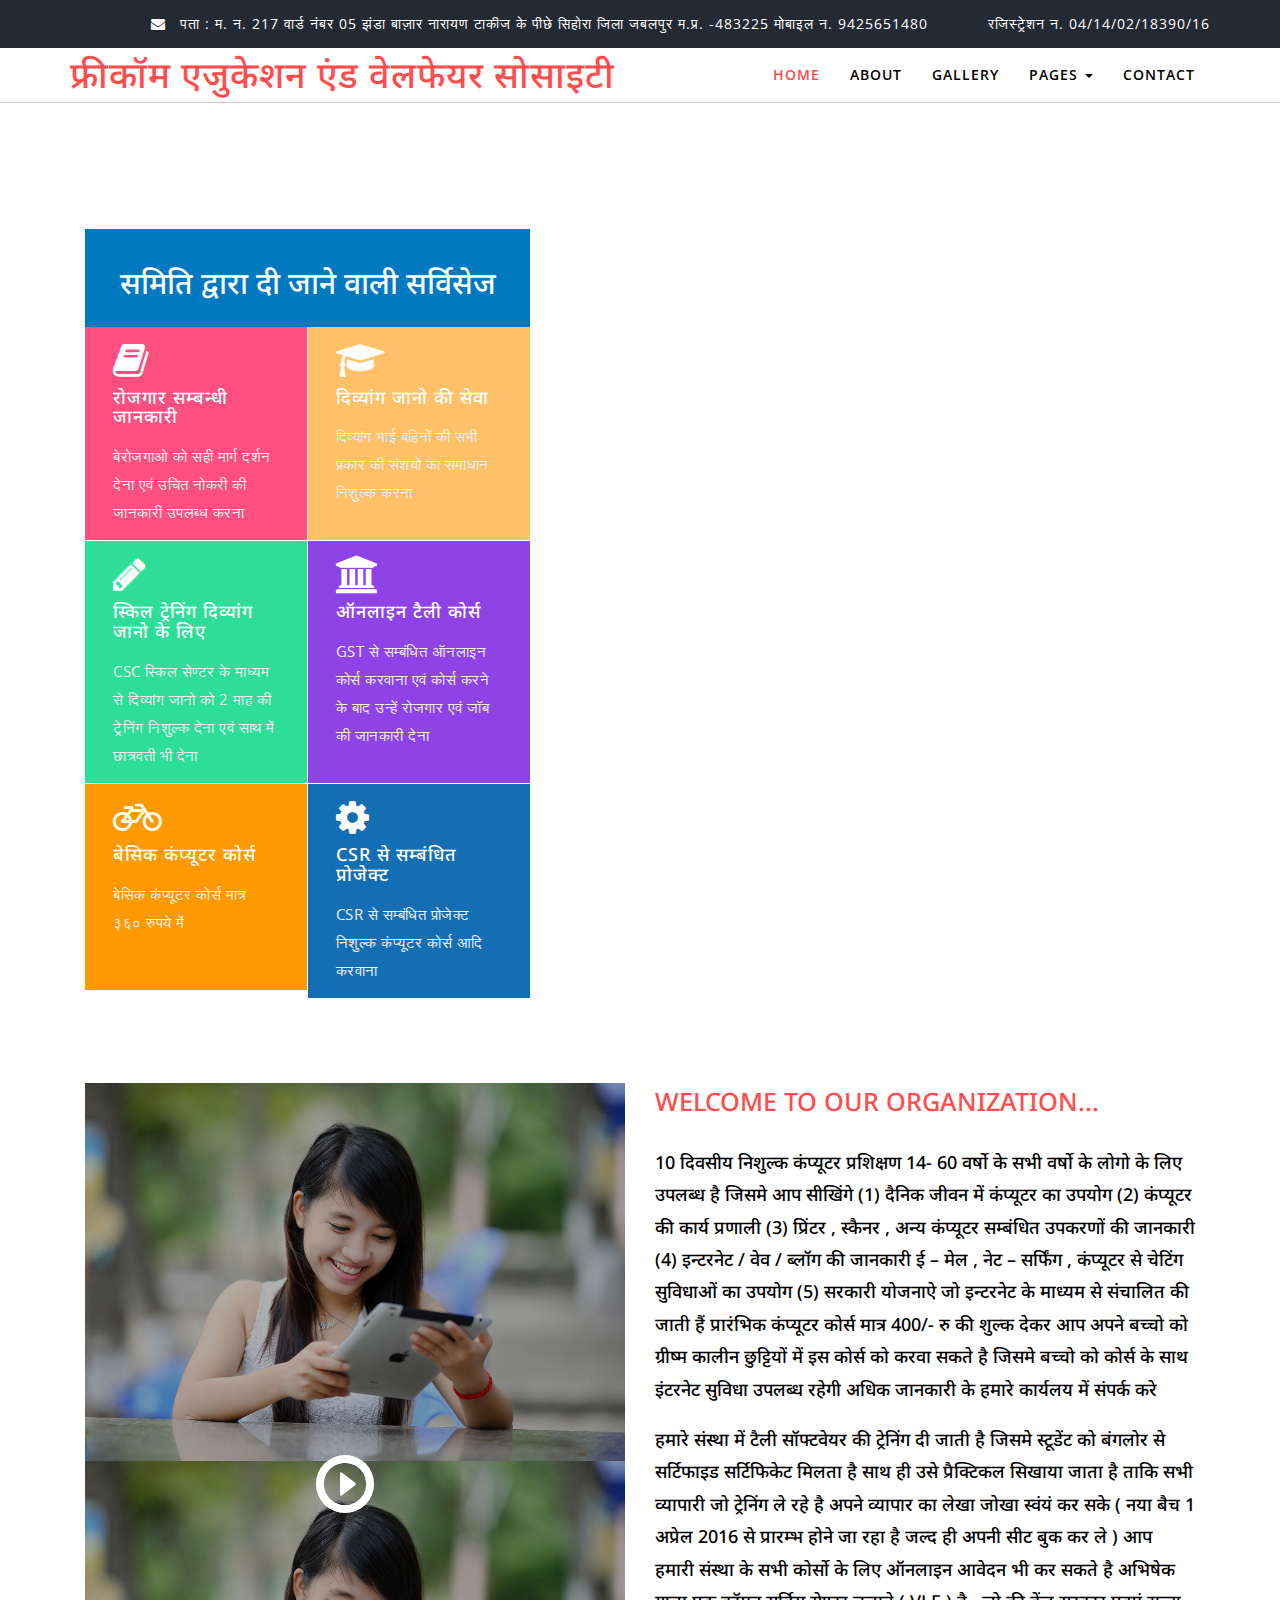
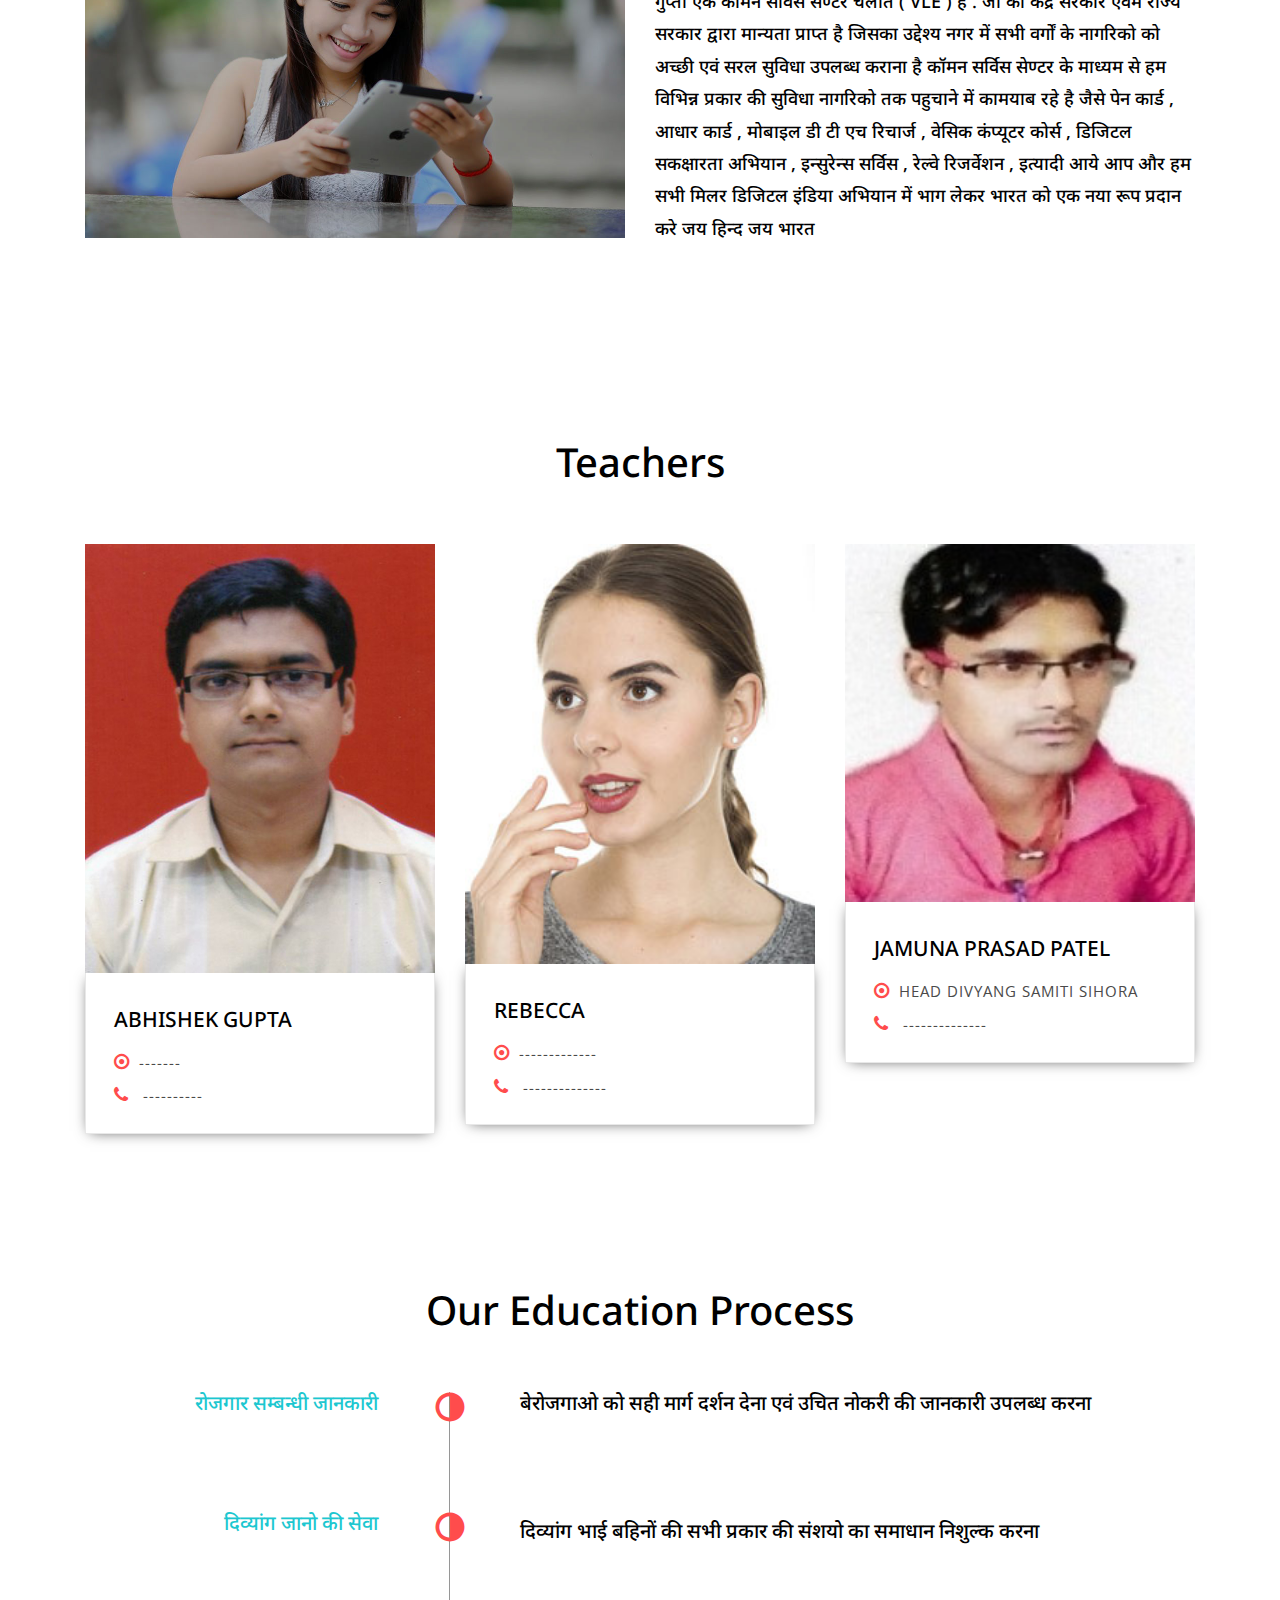
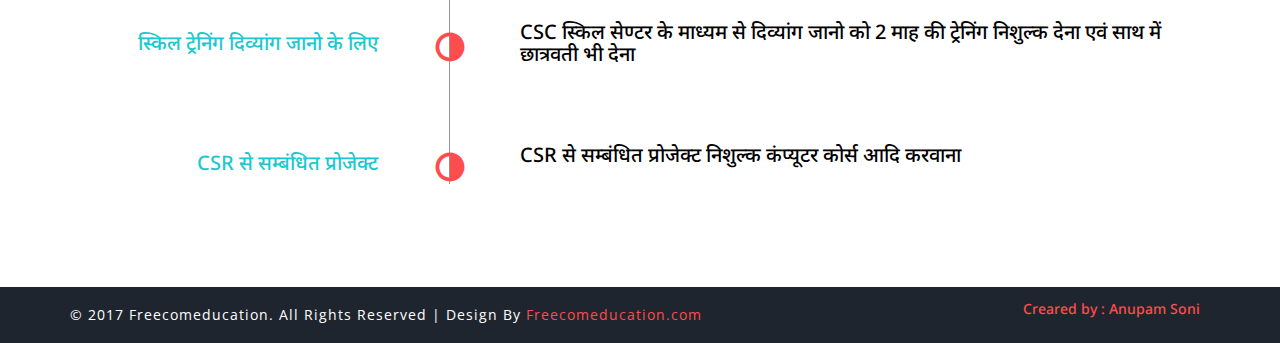
==== index.html @ 5486a839 "Update index.html" ====
<!--
	Author: W3layouts
	Author URL: http://w3layouts.com
	License: Creative Commons Attribution 3.0 Unported
	License URL: http://creativecommons.org/licenses/by/3.0/
-->
<!DOCTYPE html>
<html lang="en">
<!-- Head -->
<head>
<title>Freecomeducation</title>
<meta name="viewport" content="width=device-width, initial-scale=1">
<meta charset="utf-8">
<meta name="keywords" content="E-progress a Responsive web template, Bootstrap Web Templates, Flat Web Templates, Android Compatible web template, 
Smartphone Compatible web template, free webdesigns for Nokia, Samsung, LG, SonyEricsson, Motorola web design" />

<!-- default css files -->
	<link rel="stylesheet" href="css/bootstrap.css" type="text/css" media="all">
	<link rel="stylesheet" href="css/style.css" type="text/css" media="all">
	<link rel="stylesheet" href="css/font-awesome.min.css" />
<!-- default css files -->
	
<!--web font-->
<link href="//fonts.googleapis.com/css?family=Noto+Sans:400,400i,700,700i&amp;subset=cyrillic,cyrillic-ext,devanagari,greek,greek-ext,latin-ext,vietnamese" rel="stylesheet">
<link href="//fonts.googleapis.com/css?family=Open+Sans:300,300i,400,400i,600,600i,700,700i,800,800i&amp;subset=cyrillic,cyrillic-ext,greek,greek-ext,latin-ext,vietnamese" rel="stylesheet">
<!--//web font-->
	
<!-- scrolling script -->
<script type="text/javascript">
	jQuery(document).ready(function($) {
		$(".scroll").click(function(event){		
			event.preventDefault();
			$('html,body').animate({scrollTop:$(this.hash).offset().top},1000);
		});
	});
</script> 
<!-- //scrolling script -->

</head>

<!-- Body -->
<body>

<!-- banner -->
<div class="banner">
	<div class="header-top">
		<div class="container">
			<div class="header-top-right">
				<p><i class="fa fa-envelope" aria-hidden="true"></i>पता : म. न. 217 वार्ड नंबर 05 झंडा बाज़ार नारायण टाकीज के पीछे सिहोरा जिला जबलपुर म.प्र. -483225    मोबाइल  न. 9425651480</a></p>
				<p><i class="" aria-hidden="true"></i> रजिस्ट्रेशन न. 04/14/02/18390/16</p>
			</div>
		</div>
	</div>
		<div class="head">
			<div class="container">
					<div class="navbar-top">
							<!-- Brand and toggle get grouped for better mobile display -->
							<div class="navbar-header">
							  <button type="button" class="navbar-toggle collapsed" data-toggle="collapse" data-target="#bs-example-navbar-collapse-1">
								<span class="sr-only">Toggle navigation</span>
								<span class="icon-bar"></span>
								<span class="icon-bar"></span>
								<span class="icon-bar"></span>
							  </button>
								 <div class="navbar-brand logo ">
									<h1 class="animated wow pulse" data-wow-delay=".5s">
									<a href="index.html"> फ्रीकॉम एजुकेशन एंड वेलफेयर सोसाइटी </a></h1>
								</div>

							</div>
							<!-- Collect the nav links, forms, and other content for toggling -->
							<div class="collapse navbar-collapse" id="bs-example-navbar-collapse-1">
							 <ul class="nav navbar-nav link-effect-4">
							<li class="active"><a href="index.html" data-hover="Home">Home</a> </li>
								<li><a href="about.html" data-hover="About">About </a> </li>
								<li><a href="gallery.html"  data-hover="Gallery">Gallery</a></li>
								<li class="dropdown">
									<a href="#" class="dropdown-toggle" data-hover="Pages" data-toggle="dropdown">Pages <b class="caret"></b></a>
									<ul class="dropdown-menu">
										<li><a href="icons.html">Icons</a></li>
										<li><a href="typography.html">Short Codes</a></li>
									</ul>
							  </li>
								<li><a href="contact.html" data-hover="Contact">Contact</a></li>
							  </ul>
							</div><!-- /.navbar-collapse -->
						</div>
					  <div class="clearfix"></div>	
			</div>
		</div>
		<div class="bannerinfo">
			<div class="container">
				<div class="col-md-5 bannergrid">
					<div class="top">
						<h5></h5>
						<h2>समिति द्वारा दी जाने वाली सर्विसेज </h2>
					</div>
					<div class="bottom">
						<div class="col-md-6 bannergrid1 clr">
							<i class="fa fa-book" aria-hidden="true"></i>
							<h4>रोजगार सम्बन्धी जानकारी</h4>
							<div class="clearfix"></div>	
							<p>बेरोजगाओ को सही मार्ग दर्शन देना एवं उचित नोकरी की जानकारी उपलब्ध करना </p>					
							
						
						</div>
						<div class="col-md-6 bannergrid1 clr1">
						<i class="fa fa-graduation-cap" aria-hidden="true"></i>
							<h4>दिव्यांग जानो की सेवा</h4>							
							<div class="clearfix"></div>			
							<p>दिव्यांग भाई बहिनों की सभी प्रकार की संशयो का समाधान निशुल्क करना	</p>	
						<br>
						</div>
						<div class="clearfix"></div>
						<div class="col-md-6 bannergrid1 clr2">
						<i class="fa fa-pencil" aria-hidden="true"></i>
							<h4>स्किल ट्रेनिंग दिव्यांग जानो के लिए</h4>								
							<div class="clearfix"></div>			
							<p>CSC  स्किल सेण्टर के माध्यम से दिव्यांग जानो को 2 माह की ट्रेनिंग निशुल्क देना एवं साथ में  छात्रवती भी देना </p>	
						</div>
						<div class="col-md-6 bannergrid1 clr3">
						<i class="fa fa-university" aria-hidden="true"></i>
							<h4>ऑनलाइन टैली कोर्स</h4>							
							<div class="clearfix"></div>			
							<p>GST  से सम्बंधित ऑनलाइन कोर्स करवाना एवं कोर्स करने के बाद उन्हें रोजगार एवं जॉब की जानकारी देना  </p>	
						<br></div>
						<div class="clearfix"></div>
						<div class="col-md-6 bannergrid1 clr4">
						<i class="fa fa-bicycle" aria-hidden="true"></i>
							<h4>बेसिक कंप्यूटर कोर्स </h4>								
							<div class="clearfix"></div>			
							<p>बेसिक कंप्यूटर कोर्स मात्र ३६० रुपये में</p>	
						<br><br></div>
						<div class="col-md-6 bannergrid1 clr5">
						<i class="fa fa-cog" aria-hidden="true"></i>
							<h4>CSR से सम्बंधित प्रोजेक्ट</h4>									
							<div class="clearfix"></div>		
							<p>CSR से सम्बंधित प्रोजेक्ट निशुल्क कंप्यूटर कोर्स आदि करवाना </p>		
						</div>
						<div class="clearfix"></div>
					</div>
					<div class="clearfix"></div>	
				</div>
			</div>
		</div>
</div>
<!-- //banner -->

<!-- welcome -->
<div class="welcome">
	<div class="container">  
		<div class="welcome-grids"> 
			<div class="col-md-6 welcome-w3right">
				<img src="images/welcome.jpg" class="img-responsive" alt="" />
				<div class="wthree-model-video">
					<a class="#" data-toggle="modal" data-target="#myModal1">
						<span class="glyphicon glyphicon-play-circle" aria-hidden="true"></span>
					</a>
				</div>
				<img src="images/welcome.jpg" class="img-responsive" alt="" />
				<div class="wthree-model-video">
					<a class="#" data-toggle="modal" data-target="#myModal1">
						<span class="glyphicon glyphicon-play-circle" aria-hidden="true"></span>
					</a>
				</div>
			</div>
			<div class="col-md-6 welcome-w3left">
				<h3>Welcome to Our Organization...</h3>
				<h4>10 दिवसीय निशुल्क कंप्यूटर प्रशिक्षण 14- 60 वर्षो के सभी वर्षो के लोगो के लिए उपलब्ध है जिसमे आप सीखिंगे (1) दैनिक जीवन में कंप्यूटर का उपयोग (2) कंप्यूटर की कार्य प्रणाली (3) प्रिंटर , स्कैनर , अन्य कंप्यूटर सम्बंधित उपकरणों की जानकारी (4) इन्टरनेट / वेव / ब्लॉग की जानकारी ई – मेल , नेट – सर्फिंग , कंप्यूटर से चेटिंग सुविधाओं का उपयोग (5) सरकारी योजनाऐ जो इन्टरनेट के माध्यम से संचालित की जाती हैं प्रारंभिक कंप्यूटर कोर्स मात्र 400/- रु की शुल्क देकर आप अपने बच्चो को ग्रीष्म कालीन छुट्टियों में इस कोर्स को करवा सकते है जिसमे बच्चो को कोर्स के साथ इंटरनेट सुविधा उपलब्ध रहेगी अधिक जानकारी के हमारे कार्यलय में संपर्क करे </h4>
				<h4>हमारे संस्था में टैली सॉफ्टवेयर की ट्रेनिंग दी जाती है जिसमे स्टूडेंट को बंगलोर से सर्टिफाइड सर्टिफिकेट मिलता है साथ ही उसे प्रैक्टिकल सिखाया जाता है ताकि सभी व्यापारी जो ट्रेनिंग ले रहे है अपने व्यापार का लेखा जोखा स्वंयं कर सके ( नया बैच 1 अप्रेल 2016 से प्रारम्भ होने जा रहा है जल्द ही अपनी सीट बुक कर ले ) आप हमारी संस्था के सभी कोर्सो के लिए ऑनलाइन आवेदन भी कर सकते है
					अभिषेक गुप्ता एक कॉमन सर्विस सेण्टर चलाते ( VLE ) है . जो की केंद्र सरकार एवमं राज्य सरकार द्वारा मान्यता प्राप्त है जिसका उद्देश्य नगर में सभी वर्गों के नागरिको को अच्छी एवं सरल सुविधा उपलब्ध कराना है कॉमन सर्विस सेण्टर के माध्यम से हम विभिन्न प्रकार की सुविधा नागरिको तक पहुचाने में कामयाब रहे है जैसे पेन कार्ड , आधार कार्ड , मोबाइल डी टी एच रिचार्ज , वेसिक कंप्यूटर कोर्स , डिजिटल सकक्षारता अभियान , इन्सुरेन्स सर्विस , रेल्वे रिजर्वेशन , इत्यादी आये आप और हम सभी मिलर डिजिटल इंडिया अभियान में भाग लेकर भारत को एक नया रूप प्रदान करे जय हिन्द जय भारत</h4>
				
				<div class="readmore-w3">
				</div>
			</div>
			<div class="clearfix"></div>
		</div>
	</div>
</div>
<!-- //welcome -->
<div class="team">
	<div class="container">
		<h3 class="heading">Teachers</h3>
		<div class="teamgrids">
			<div class="col-md-4 teamgrid1">
				<img src="images/t1.jpg" alt="" />
				<div class="teaminfo">
					<h3>Abhishek Gupta</h3>
					
					<p><i class="fa fa-dot-circle-o" aria-hidden="true"></i>-------</p>
					<p><i class="fa fa-phone" aria-hidden="true"></i> ----------</p>
				</div>
			</div>
			<div class="col-md-4 teamgrid1">
				<img src="images/t2.jpg" alt="" />
				<div class="teaminfo">
					<h3>Rebecca</h3>
					
					<p><i class="fa fa-dot-circle-o" aria-hidden="true"></i>-------------</p>
					<p><i class="fa fa-phone" aria-hidden="true"></i> --------------</p>
				</div>
			</div>
			<div class="col-md-4 teamgrid1">
				<img src="images/t3.jpg" alt="" />
				<div class="teaminfo">
					<h3>JAMUNA PRASAD PATEL</h3>
					
					<p><i class="fa fa-dot-circle-o" aria-hidden="true"></i>HEAD DIVYANG SAMITI SIHORA </p>
					<p><i class="fa fa-phone" aria-hidden="true"></i> --------------</p>
				</div>
			</div>
			
		</div>
	</div>
</div>		
<!-- book1 -->

<!-- //book1 -->

<!-- Education -->
<div class="education">
	<h3 class="heading">Our education process</h3>
	<div class="container">  
		<div class="col-md-4 eduleft">
			<div class="left1">
				<h3>रोजगार सम्बन्धी जानकारी</h3>
				<span class="glyphicon glyphicon-adjust" aria-hidden="true"></span>
			</div>
			<div class="left1">
				<h3>दिव्यांग जानो की सेवा</h3>
				<span class="glyphicon glyphicon-adjust" aria-hidden="true"></span>
			</div>
			<div class="left1">
				<h3>स्किल ट्रेनिंग दिव्यांग जानो के लिए</h3>
				<span class="glyphicon glyphicon-adjust" aria-hidden="true"></span>
			</div>
			<div class="left1">
				<h3>CSR से सम्बंधित प्रोजेक्ट</h3>
				<span class="glyphicon glyphicon-adjust" aria-hidden="true"></span>
			</div>
		</div>
		<div class="col-md-8 eduright">
			<div class="right1">
				<h3>बेरोजगाओ को सही मार्ग दर्शन देना एवं उचित नोकरी की जानकारी उपलब्ध करना</h3>
				<p><br></p>
				<p><br></p>
				<p></p>
				<p></p>

			</div>
			<div class="right1">
				<h3>दिव्यांग भाई बहिनों की सभी प्रकार की संशयो का समाधान निशुल्क करना</h3>
				<p></p>
				<p><br></p>
			</div>
			<div class="right1">
				<h3>CSC स्किल सेण्टर के माध्यम से दिव्यांग जानो को 2 माह की ट्रेनिंग निशुल्क देना एवं साथ में छात्रवती भी देना</h3>
				<p></p>
				<p><br></p>
			</div>
			<div class="right1">
				<h3>CSR से सम्बंधित प्रोजेक्ट निशुल्क कंप्यूटर कोर्स आदि करवाना</h3>
				<p></p>
				<p><br></p>
			</div>
		</div>
		<div class="clearfix"></div>
	</div>
</div>
<!-- //Education -->

<!-- book -->

<!-- //book -->



<!-- //contact -->

<!-- copyright -->
<div class="copyright">
	<div class="container">
		<div class="copyrighttop">
			<ul>
				<li><h5  class="copyrightbottom"><a href="https://www.facebook.com/anupam.soni.140">Creared by : Anupam Soni</a></h5></li>
				</ul>
		</div>
		<div class="copyrightbottom">
			<p>© 2017 Freecomeducation. All Rights Reserved | Design By <a href="http://freecomeducation.com/">Freecomeducation.com</a></p>
		</div>
		<div class="clearfix"></div>
	</div>
</div>
<!-- //copyright -->

<!-- model-video -->
	<!-- Modal5 -->
	<div class="modal fade" id="myModal1" tabindex="-1" role="dialog" >
		<div class="modal-dialog">
			<!-- Modal content-->
			<div class="modal-content">
				<div class="modal-header">
					<button type="button" class="close" data-dismiss="modal">&times;</button> 
					<iframe src="https://player.vimeo.com/video/77456946?title=0&byline=0&portrait=0"></iframe>
				</div>
			</div>
		</div>
	</div>
	<!-- //Modal5 -->
<!-- //model-video -->
		
<!-- popup for sign in form -->
<div class="modal video-modal fade" id="myModal2" tabindex="-1" role="dialog" aria-labelledby="myModal1">
	<div class="modal-dialog" role="document">
		<div class="modal-content">
			<div id="small-dialog1" class="mfp-hide book-form">
			<button type="button" class="close" data-dismiss="modal" aria-label="Close"><span aria-hidden="true">&times;</span></button>
				<h3>Sign In </h3>
					<form action="#" method="post">
						<input type="text" name="Email" class="email" placeholder="Email" required=""/>
						<input type="password" name="Password" class="password" placeholder="Password" required=""/>	
						<ul>
						<li>
							<input type="checkbox" id="brand1" value="">
							<label for="brand1"><span></span>Remember me</label>
						</li>
						</ul>
						<a href="#">Forgot Password?</a><br>
						<div class="clearfix"></div>
							<input type="submit" value="Get Started">
					</form>
			</div>
		</div>
	</div>
</div>
<!-- //popup for sign in form -->

<!-- popup for sign up form -->
<div class="modal video-modal fade" id="myModal3" tabindex="-1" role="dialog" aria-labelledby="myModal2">
	<div class="modal-dialog" role="document">
		<div class="modal-content">
			<div id="small-dialog2" class="mfp-hide book-form">
			<button type="button" class="close" data-dismiss="modal" aria-label="Close"><span aria-hidden="true">&times;</span></button>
				<h3>Sign Up</h3>
					<form action="#" method="post">
						<input type="text" name="Name" placeholder="Your Name" required=""/>
						<input type="text" name="Email" class="email" placeholder="Email" required=""/>
						<input type="password" name="Password" class="password" placeholder="Password" required=""/>	
						<input type="password" name="Password" class="password" placeholder="Confirm Password" required=""/>
						<input type="submit" value="Register Now">
					</form>
			</div>
		</div>
	</div>
</div>
<!-- //popup for sign up form -->

<!-- Default-JavaScript-File -->
	<script type="text/javascript" src="js/jquery-2.1.4.min.js"></script>
	<script type="text/javascript" src="js/bootstrap.js"></script>
<!-- //Default-JavaScript-File -->
	
<!-- clients js file-->
	<script src="js/jquery.wmuSlider.js"></script> 
		<script>
			$('.example1').wmuSlider();         
		</script> 
<!-- //clients js file -->

<!-- Jarallax -->
<script src="js/jarallax.js"></script>
	<script type="text/javascript">
		/* init Jarallax */
		$('.jarallax').jarallax({
			speed: 0.5,
			imgWidth: 1366,
			imgHeight: 768
		})
	</script>
<!-- //Jarallax -->

<!-- smooth scrolling -->
	<script src="js/SmoothScroll.min.js"></script>
	<script type="text/javascript" src="js/move-top.js"></script>
	<script type="text/javascript" src="js/easing.js"></script>
	<!-- here stars scrolling icon -->
	<script type="text/javascript">
		$(document).ready(function() {
			/*
				var defaults = {
				containerID: 'toTop', // fading element id
				containerHoverID: 'toTopHover', // fading element hover id
				scrollSpeed: 1200,
				easingType: 'linear' 
				};
			*/
								
			$().UItoTop({ easingType: 'easeOutQuart' });
								
			});
	</script>
	<!-- //here ends scrolling icon -->
<!-- smooth scrolling -->

</body>
<!-- //Body -->
</html>
---- css/style.css ----
/*--
	Author: W3Layouts
	Author URL: http://w3layouts.com
	License: Creative Commons Attribution 3.0 Unported
	License URL: http://creativecommons.org/licenses/by/3.0/
--*/
/*-- Reset-Code --*/

body {
	padding: 0;
	margin: 0;
	background: #FFF;
	font-family: 'Open Sans', sans-serif;
}
body a {
	transition: 0.5s all;
	-webkit-transition: 0.5s all;
	-moz-transition: 0.5s all;
	-o-transition: 0.5s all;
	-ms-transition: 0.5s all;
	text-decoration: none;
}
body a:hover {
	text-decoration: none;
}
body a:focus, a:hover {
	text-decoration: none;
}
input[type="button"], input[type="submit"] {
	transition: 0.5s all;
	-webkit-transition: 0.5s all;
	-moz-transition: 0.5s all;
	-o-transition: 0.5s all;
	-ms-transition: 0.5s all;
}
h1, h2, h3, h4, h5, h6 {
	margin: 0;
	padding: 0;
	font-family: 'Noto Sans', sans-serif;
}
p {
	margin: 0;
}
ul {
	margin: 0;
	padding: 0;
}
label {
	margin: 0;
}
img {
    vertical-align: middle;
    width: 100%;
}
a:focus, a:hover {
	text-decoration: none;
	outline: none;
}
/*-- //Reset-Code --*/
.header-top {
    padding: 1em 0;
    background: #232a34;
}
.header-top-left p,.header-top-right p{
    color: #FFFFFF;
    font-size: 1em;
    display: inline-block;
    padding-left: 4em;
	letter-spacing:1px;
}
.header-top-right{
	float: right;
}
/*-- banner --*/
.head {
    padding: 0.5em 0em;
    background: #ffffff;
    border-bottom: solid 1px #cbcbcb;
}
/*--header--*/
.logo h1 a{
	text-decoration: none;
    color: #ff4c4c;
    text-transform: uppercase;
    letter-spacing: 1px;
    font-size: 1em;
}
.header-top-right a {
    color: #fff;
}
.logo h1 a span{
	font-size: .3em;
    text-transform: uppercase;
    font-weight: 600;
    margin: .5em 0 0 0;
	color:#000000;
}
.navbar-brand {
   height: auto; 
    padding: 0; 
    font-size: 18px; 
    line-height: 20px;
}
.navbar-nav {
    float: right;
    margin-top: .7em;
}
.navbar-default {
    border: none;
    background: none;
    min-height: auto;
    margin-bottom: 0;
}
.header-top-right i.fa {
    margin-right: 1em;
}
div#bs-example-navbar-collapse-1 {
    padding: 0;
}
ul.nav.navbar-nav li a {
    font-size: 1em;
    color: #000000;
    margin: 0 15px;
    padding: 0px 0;
    font-weight: 600;
    text-transform: uppercase;
    letter-spacing: 1px;
}
ul.nav.navbar-nav li a:hover{
	color:#F44336;
}
.nav > li > a:hover, .nav > li > a:focus {
    text-decoration: none;
    background:none !important;
}
.navbar-default .navbar-nav > li > a:hover, .navbar-default .navbar-nav > li > a:focus {
    color: #fff;
}
ul.nav.navbar-nav li.active a {
    color: #ff4c4c;
    background: none;
}
.navbar-default .navbar-nav > .active > a, .navbar-default .navbar-nav > .active > a:hover, .navbar-default .navbar-nav > .active > a:focus {
    color: #fff;
    background:none;
}
.dropdown-menu {
    position: absolute;
    top: 115%;
    left: 0;
    z-index: 1000;
    display: none;
    float: left;
    min-width: 105px;
    padding: 5px 0;
    margin: 2px 0 0;
    font-size: 14px;
    text-align: left;
    list-style: none;
    background-color: #ff4c4c;
    -webkit-background-clip: padding-box;
    background-clip: padding-box;
    border: 1px solid #ccc;
    border: 1px solid rgba(0, 0, 0, .15);
    border-radius: 0!important;
    -webkit-box-shadow: 0 6px 12px rgba(0, 0, 0, .175);
    box-shadow: 0 6px 12px rgba(0, 0, 0, .175);
}
ul.dropdown-menu li {
    padding: 5px 0;
}
ul.dropdown-menu li:nth-child(2){
	border-bottom:none;
}
ul.dropdown-menu li a {
    color: #000!important;
}
ul.dropdown-menu li a:hover {
	color: #FFFFFF !important;
	background:none;
}
.nav .open > a, .nav .open > a:hover, .nav .open > a:focus {
    background: none!important;
}
/*--//header--*/
/* banner */
.banner {
    background: url(../images/banner2.jpg) no-repeat 0px 0px;
    background-size: cover;
    min-height: 785px;
}
.banner1 {
    background: url(../images/banner2.jpg) no-repeat 0px 0px;
    background-size: cover;
    min-height: 300px;
}

.top {
    background: #0079c1;
    color: #fff;
    padding: 2em 2em;
    text-align: center;
}
.bannergrid1 {
    padding: 2em;
    border-bottom: 1px solid #fff;
    background: #1cc7d0;
}
.clr {
    background: #ff4f81;
}
.clr1 {
    background: #ffc168;
}
.clr2 {
    background: #2dde98;
}
.clr3 {
    background: #8e43e7;
}
.clr4 {
    background: #ff9900;
}
.clr5 {
    background: #146eb4;
}
.bannergrid1:nth-child(1), .bannergrid1:nth-child(4), .bannergrid1:nth-child(7) {
    border-right: 1px solid #fff;
}
.top h2 {
    text-transform: uppercase;
    font-size: 30px;
    color: #fff;
}
.top h5 {
    text-transform: uppercase;
    letter-spacing: 2px;
    margin-bottom: .6em;
    font-size: 15px;
}
.bannerinfo {
    padding-top: 7em;
}
.bannergrid1 i.fa {
    color: #fff;
    float: left;
    font-size: 38px;
    margin-right: 6px;
}
.bannergrid1 h4 {
    color: #fff;
    text-transform: uppercase;
    font-size: 18px;
    letter-spacing: 1px;
    float: left;
    margin-top: .5em;
}
.bannergrid1 p {
    color: #eee;
    font-size: 15px;
    margin-top: 1em;
    letter-spacing: .5px;
    text-transform: capitalize;
    line-height: 28px;
}
/* //banner */

/*-- welcome --*/ 
.typography,.about,.welcome,.services,.education,.clients,.codes,.contact{
	padding:6em 0;
}
h3.agileits-title {
    font-size: 3em;
    color: #000;
    text-align: center;
    margin-bottom: 1em;
}
.welcome h3 {
    font-size: 1.8em;
    color: #ff4c4c;
    text-transform: uppercase;
    margin-bottom: 1em;
    line-height: 1.5em;
} 
.welcome h4 {
    font-size: 18px;
    text-transform: capitalize;
    line-height: 1.8em;
    color: #000;
    margin-bottom: 1em;
}
.welcome p {
    font-size: 1em;
    color: #565656;
    line-height: 2em;
    letter-spacing: 1px;
}
.readmore-w3 a {
    color: #FFFFFF;
    font-size: 16px;
    padding: .6em 2em;
    background: #1cc7d0;
    text-decoration: none;
    text-align: center;
    letter-spacing: 2px;
}
.readmore-w3 a:hover {
    background: #ff4c4c;
}
.readmore-w3 {
    margin-top: 3em;
}

/*-- bootstrap-modal-pop-up --*/
.modal-header {
    font-size: 2em;
    color: #fff;
    text-align: center;
    text-transform: uppercase;
    border: 1px solid #fff;
}
.close {
    opacity: 1;
}
.modal-body p {
    color: #999;
    text-align: left;
	padding:2em 2em 1em;
	margin: 0 !important;
	line-height:2em;
}
.modal-body p i {
    display: block;
    margin: 1em 0;
    color: #212121;
}
.modal-body {
    padding:0;
}
.modal-body img {
    padding: 2em 2em 0 2em;
}
.modal-content {
    border-radius: 0;
}
button.close {
    font-size: 1.5em;
    color:#000;
	outline: none;
}
span.glyphicon.glyphicon-play-circle {
    color: #fff;
    font-size: 60px;
    margin: 0 0 7px 0;
    cursor: pointer;
}
.welcome-w3right {
    position: relative;
}
.wthree-model-video {
    position: absolute;
    bottom: 42%;
    left: 43%;
}
.modal-header iframe {
    width: 100%;
    height: 400px;
}
/*-- //bootstrap-modal-pop-up --*/
/*-- //welcome --*/ 

/* edu */
.right1 h3,.left1 h3 {
    color: #000;
    text-transform: uppercase;
    margin-bottom: .5em;
    font-size: 20px;
}
.right1 p,.left1 p  {
    font-size: 15px;
    line-height: 27px;
    letter-spacing: .5px;
    color: #6d6d6d;
}
.right1 {
    margin-bottom: 3em;
}
.left1 {
    margin-bottom: 7em;
    text-align: right;
    padding-right: 4em;
	position:relative;
}
.left1 span.glyphicon.glyphicon-adjust {
    position: absolute;
    right: -9%;
    top: 0%;
    font-size: 30px;
    color: #ff4c4c;
}
.left1:nth-child(4) {
    margin-bottom: 0em;
}
.right1:nth-child(4) {
    margin-bottom: 0em;
}
.eduright {
    padding-left: 5em;
}
.eduleft {
    border-right: 1px solid #969696;
}
.left1 h3 {
    color: #1cc7d0;
}
/* //edu */

/*-- clients --*/
.clients p {
    margin-bottom: 20px;
    color: #6d6d6d;
    letter-spacing: .5px;
    line-height: 26px;
    font-size: 15px;
    padding-left: 2.5em;
}
.clients  p {
    background: url(../images/quotes.png) no-repeat 0px 0px;
    background-size: 24px;
}
.clients img{
	border-radius:50%;
}
.clients h4{
	text-align:left;
	font-size:18px;
	color:#000;
	margin:15px 0 10px 0;
}
.clients h5{
	text-align:left;
	font-size:16px;
	color:#999;
    text-transform: capitalize;
}
.wmuSlider {
	position: relative;
	overflow: hidden;
}
/* Default Skin */
.wmuSliderPagination {
	z-index: 2;
    position: absolute;
    left: 1%;
    bottom: 6%;
}
ul.wmuSliderPagination {
	padding:0;
}
.wmuSliderPagination li {
	float: left;
	margin: 0 8px 0 0;
	list-style-type: none;
}
.wmuSliderPagination a {
	display: block;
    text-indent: -9999px;
    width: 12px;
    height: 12px;
    background: #CFCFCF;
	border-radius:50%;
}
.wmuSliderPagination a.wmuActive {
	background: #1cc7d0;
    box-shadow: 0px 0px 10px #3D99DC;
	-webkit-box-shadow: 0px 0px 10px #3D99DC;
	-moz-box-shadow: 0px 0px 10px #3D99DC;
	-o-box-shadow: 0px 0px 10px #3D99DC;
	-ms-box-shadow: 0px 0px 10px #3D99DC;
}
/* Default Skin */
.wmuGallery .wmuGalleryImage {
	margin-bottom: 10px;
}
.banner-wrap {
    padding: 0 0 4em;
}
/*-- //wmuslider --*/
/*--// clients--*/

/* pop up for sign in and sign up form */
#small-dialog1 h3{
    color: #ff4c4c;
    font-size: 30px;
    margin-bottom: 30px;
    text-align: center;
    text-transform: uppercase;
}
#small-dialog1 input[type="text"], #small-dialog1 input[type="password"], #small-dialog1 input[type="text"], #small-dialog1 input[type="password"] {
    padding: 12px 16px;
    font-size: 14px;
    border: 2px solid #808080;
    background: transparent;
    outline: none;
    width: 100%;
    margin-bottom: 20px;
    border-radius: 25px;
}
div#small-dialog1,div#small-dialog2 {
    padding: 50px;
}
form ul {
    float: left;
    list-style-type: none;
}
form a {
    color: #000;
    float: right;
    font-size: 13px;
}
#small-dialog1 input[type="submit"], #small-dialog1 input[type="submit"] {
    background: #1cc7d0;
    border: none;
    padding: 9px 10px;
    color: #fff;
    font-size: 15px;
    outline: none;
    margin: 0 auto;
    margin-top: 20px;
    width: 35%;
    border-radius: 25px;
    letter-spacing: 2px;
    display: block;
}
.modal-content{
    border-radius: 0px;
}
.modal-dialog {
    margin: 30px auto;
}
ul li input[type="checkbox"]+label {
    position: relative;
    padding-left: 37px;
    border: #F0F8FF;
    color: #000;
    display: inline-block;
    font-size: 13px;
}
ul li input[type="checkbox"]+label span:first-child {
    width: 17px;
    height: 15px;
    display: inline-block;
    border: 1px solid #000;
    position: absolute;
    top: 1px;
    left: 14px;
    bottom: 4px;
}
input[type="radio"], input[type="checkbox"] {
    display: none;
}
ul li input[type="checkbox"]:checked+label span:first-child:before {
    content: "";
    background: url(../images/tick.png)no-repeat;
    position: absolute;
    left: 2px;
    top: 2px;
    font-size: 10px;
    width: 10px;
    height: 10px;
}
#small-dialog2 h3 {
    color: #ff4c4c;
    font-size: 30px;
    margin-bottom: 30px;
    text-align: center;
    text-transform: uppercase;
}
#small-dialog input[type="text"], #small-dialog input[type="password"], #small-dialog2 input[type="text"], #small-dialog2 input[type="password"] {
    padding: 12px 16px;
    font-size: 14px;
    border: 2px solid #808080;
    background: transparent;
    outline: none;
    width: 100%;
    margin-bottom: 20px;
    border-radius: 25px;
}
#small-dialog input[type="submit"], #small-dialog2 input[type="submit"] {
    background: #1cc7d0;
    border: none;
    padding: 9px 10px;
    color: #fff;
    font-size: 15px;
    outline: none;
    margin: 0 auto;
    margin-top: 20px;
    width: 45%;
    border-radius: 25px;
    letter-spacing: 2px;
    display: block;
}
/* //pop up for sign in and sign up form */

/*-- contact --*/
.map iframe{
	width:100%;
	min-height:400px;
    border: none;
}
.contact-grdl{
	padding:0 !important;
}
.contact-grdl span{
	color:#fff;
	font-size: 1.7em;
}
.contact-grdr ul li{
	list-style-type:none;
	color:#808489;
	font-size:1.1em;
	margin:0 0 1em;
    letter-spacing: 1px;
}
.contact-grdr ul li a{
	color:#808489;
	text-decoration:none;
	display:block;
}
.col-xs-3.contact-grdr {
    padding: 0;
    color: #fff;
}
.contact-grdr h3 {
    font-size: 19px;
    padding-top: .4em;
}
.col-xs-8.contact-grdr {
    padding-top: .4em;
}
.contact-grdr ul li a:hover{
	color:#464646;
}
.contact-grid input[type="text"], .contact-grid input[type="email"], .contact-grid textarea {
    outline: none;
    border: 1px solid #808489;
    width: 49%;
    float: left;
    background: #191e25;
    color: #eee;
	letter-spacing:1px;
    font-size: 1em;
    padding: 1em;
    margin: 0 0 1em;
}
 .contact-grid input[type="email"]{
	float:right;
 }
.contact-grid input[type="text"]:hover,.contact-grid input[type="email"]:hover,.contact-grid textarea:hover,.newsletter:hover{
    border: 1px solid #0dc5dd;	
	transition:.5s all;
	-webkit-transition:.5s all;
	-moz-transition:.5s all;
	-o-transition:.5s all;
	-ms-transition:.5s all;
}
.contact-grid textarea{
	min-height:180px;
    width: 100%;
	resize:none;
	margin:0 0 2em;
}
.contact-grid input[type="submit"] {
    outline: none;
    border: none;
    background: #1cc7d0;
    color: #fff;
    font-size: 16px;
    padding: .6em 2em;
    letter-spacing: 1px;
    text-transform: capitalize;
    display: inherit;
    transition: .5s all;
    -webkit-transition: .5s all;
    -moz-transition: .5s all;
    -o-transition: .5s all;
    -ms-transition: .5s all;
}
.contact-grid input[type="submit"]:hover{
    background: #ff4c4c;
	transition: .5s all;
    -webkit-transition: .5s all;
    -moz-transition: .5s all;
    -o-transition: .5s all;
    -ms-transition: .5s all;
}
.call:nth-child(2) {
    margin: 1em 0;
}
h3.heading {
    text-align: center;
    color: #000;
    font-size: 40px;
    margin-bottom: 1.5em;
    text-transform: capitalize;
}
.contact {
    background: #232a34;
	padding:3em 0;
}
.contact h3.heading {
    color: #fff;
}
/*-- //contact --*/

/* book */
.book {
    background: url(../images/book3.jpg) no-repeat 0px 0px;
    background-size: cover;
    padding: 7em 0;
}
.book1 {
    background: url(../images/book1.jpg) no-repeat 0px 0px;
    background-size: cover;
    padding: 7em 0;
}
.book h3 {
    color: #fff;
    text-align: center;
    font-size: 30px;
    text-transform: capitalize;
    margin-bottom: .5em;
}
.book p {
    color: #eee;
    font-size: 15px;
    letter-spacing: 1px;
    text-align: center;
    width: 70%;
    margin: 2em auto 0;
    line-height: 1.8em;
}
.book ul {
    text-align: center;
}
.book li {
    list-style-type: none;
    display: inline-block;
}
/* //book */

/* jarallax */
.jarallax {
    position: relative;
    background-size: cover;
    background-repeat: no-repeat;
    background-position: 50% 50%;
}
/* //jarallax */

/* copyright */
.copyright ul li {
    display: inline-block;
    padding: 0 10px;
}
a.facebook {
    color: #fff;
    font-size: 16px;
}
a.facebook:hover {
    color: #ff4c4c;
}
.copyrighttop {
    float: right;
}
.copyrightbottom {
    float: left;
}
.copyright {
    background: #1e252f;
    color: #fff;
    padding: 1em;
}
.copyrightbottom p {
    color: #fff;
    letter-spacing: 1px;
    font-size: 14px;
    line-height: 28px;
}
.copyrightbottom a {
    color: #ff4c4c;
    text-decoration: none;
}
.copyrightbottom a:hover {
    color: #fff;
}
.contact p {
    text-align: center;
    color: #fff;
    font-size: 15px;
    letter-spacing: 1px;
    line-height: 1.8em;
    width: 50%;
    margin: 0 auto 5em;
}
/* copyright */

/*-- to-top --*/
#toTop {
	display: none;
	text-decoration: none;
	position: fixed;
	bottom: 24px;
	right: 1%;
	overflow: hidden;
	z-index: 999; 
    width: 64px;
    height: 64px;
	border: none;
	text-indent: 100%;
	background: url("../images/arrow.png") no-repeat 0px 0px;
}
#toTopHover {
    width: 64px;
    height: 64px;
	display: block;
	overflow: hidden;
	float: right;
	opacity: 0;
	-moz-opacity: 0;
	filter: alpha(opacity=0);
}
/*-- //to-top --*/

/* contact page */
.map h2 {
    text-align: center;
    font-size: 40px;
    margin-bottom: 1em;
    color: #000;
    text-transform: capitalize;
}
.map {
    padding: 5em 0 0;
}
.callleft h5 {
    color: #5f5f5f;
    font-size: 20px;
    text-transform: capitalize;
    margin-bottom: .5em;
}
.callleft  h3 {
    color: #000;
    text-transform: uppercase;
    font-size: 30px;
}
.number {
	padding:4em 0;
}
.callright input[type="tel"] {
    width: 73%;
    padding: .6em;
    font-size: 1em;
    border: none;
    border-bottom: 1px solid #6b6b6b;
    text-transform: capitalize;
    outline: none;
    letter-spacing: 1px;
}
.callright input[type="submit"] {
    background: #1cc7d0;
    color: #fff;
    border: none;
    font-size: 1em;
    letter-spacing: 1px;
    padding: .6em 1em;
    text-transform: uppercase;
}
.callright input[type="submit"]:hover {
    background: #ff4c4c;
}
.callright {
    margin-top: 1.5em;
}
/* //contact page */

/* about page */
.banner1 h2 {
    padding: 2em 0 0em 5.5em;
    font-size: 45px;
    text-transform: uppercase;
    font-weight: 600;
    color: #000;
}
.team-social {
    -webkit-transition: all 0.5s;
    -moz-transition: all 0.5s;
    transition: all 0.5s;
    -o-transition: all 0.5s;
    -ms-transition: all 0.5s;
    margin-bottom: 1em;
}
.team-social a i {
    color: #000;
    font-size: 16px;
    padding: 10px;
    width: 35px;
    height: 35px;
    line-height: 15px;
    text-align: center;
    border-radius: 50%;
	-webkit-border-radius:50%;
	-o-border-radius:50%;
	-moz-border-radius:50%;
	-ms-border-radius:50%;
}

.team i.fa.fa-facebook {
    color: #3b5998;
    border: 1px solid #3b5998;
}

.team i.fa.fa-facebook:hover {
    color: #fff;
    background: #3b5998;
    border: 1px solid #3b5998;
    -webkit-transition: all 1s;
    -moz-transition: all 1s;
    transition: 1s all;
    -o-transition: all 1s;
    -ms-transition: all 1s;
}
.team i.fa.fa-twitter {
    color: #1da1f2;
    border: 1px solid #1da1f2;
}
.team i.fa.fa-twitter:hover {
    color: #fff;
    background: #1da1f2;
    border: 1px solid #1da1f2;
    -webkit-transition: all 1s;
    -moz-transition: all 1s;
    transition: 1s all;
    -o-transition: all 1s;
    -ms-transition: all 1s;
}
.team i.fa.fa-linkedin {
    color: #e68523;
    border: 1px solid #e68523;
}
.team i.fa.fa-linkedin:hover {
    color: #fff;
    background: #e68523;
    border: 1px solid #e68523;
    -webkit-transition: all 1s;
    -moz-transition: all 1s;
    transition: 1s all;
    -o-transition: all 1s;
    -ms-transition: all 1s;
}
.team i.fa.fa-pinterest-p {
    color: #bd081c;
    border: 1px solid #bd081c;
}
.team i.fa.fa-pinterest-p:hover {
    color: #fff;
    background: #bd081c;
    border: 1px solid #bd081c;
    -webkit-transition: all 1s;
    -moz-transition: all 1s;
    transition: 1s all;
    -o-transition: all 1s;
    -ms-transition: all 1s;
}
.teamgrids p {
    color: #4a4a4a;
    font-size: 15px;
    margin: .8em 0;
    letter-spacing: 1px;
}
.teamgrid1 i.fa {
    color: #ff4c4c;
    font-size: 1.2em;
    padding-right: .5em;
}
.teamgrid1 h3 {
    color: #000;
    text-transform: uppercase;
    margin: 1em 0;
    font-size: 21px;
}
.team{
	padding:5em 0;
}
.teaminfo {
    border: 1px solid #e8e8e8;
    padding: 1em 2em;
    border-top: transparent;
	-webkit-box-shadow: 0px 2px 14px -5px rgba(0,0,0,0.75);
	-moz-box-shadow: 0px 2px 14px -5px rgba(0,0,0,0.75);
	box-shadow: 0px 2px 14px -5px rgba(0,0,0,0.75);
}

.servicegrid1 {
    text-align: center;
}
.servicegrid1 h3 {
    font-size: 22px;
    text-transform: uppercase;
    color: #fff;
    margin-top: .2em;
}
.servicegrid1  i.fa {
    color: #ff4c4c;
    font-size: 70px;
    margin: .5em 0;
}
.servicegrid1  p {
    font-size: 14px;
    color: #e6e6e6;
    line-height: 1.8em;
    letter-spacing: .5px;
    text-transform: capitalize;
}
.servicegrid1 i.fa.fa-graduation-cap {
    color: #0099e5;
}
.servicegrid1 i.fa.fa-book {
    color: #ff4f81;
}
.servicegrid1 i.fa.fa-bus {
    color: #1cc7d0;
}
.aboutleft h3 {
    text-transform: uppercase;
    font-size: 30px;
    font-weight: 600;
    color: #000;
    margin-bottom: 1em;
}
.aboutleft p {
    font-size: 15px;
    line-height: 28px;
    color: #3e3e3e;
    margin-bottom: 1em;
}
.aboutleft  p.para1 {
    margin-bottom: 2em;
}
.aboutleft i.fa.fa-check {
    color: #ff4c4c;
    padding-right: 1em;
    font-size: 1.2em;
}
.services {
    background: url(../images/book3.jpg) no-repeat 0px 0px;
    background-size: cover;
}
/* //about page */

/*-- gallery --*/
.agile_gallery_grids{
	margin:2em 0 0;
}
.demo > li {float:left;list-style-type: none;margin: 2px;}
.demo > li img { width:281px; cursor:pointer;}
/*jquery.picEyes*/

.picshade {
  position: fixed;
  left: 0;
  top: 0;
  width: 100%;
    height: 100%!important;
  background-color: #000;
  opacity: 0.91;
  filter: alpha(opacity=91);
  z-index: 99;
  display: none;
}

.pictures_eyes_close {
  position: fixed;
  top: 30px;
  right: 30px;
  display: inline-block;
  width:30px;
  height:30px;
  background: url(../images/close.png) no-repeat;
  z-index: 100;
  display: none;
}

.pictures_eyes {
  position: fixed;
  width: 100%;
  left: 0;
  top: 0;
  z-index: 199;
  display: none;
}

.pictures_eyes_in {
  position: relative;
  text-align: center;
}

.pictures_eyes_in img { max-height: 500px; max-width: 700px; }

.pictures_eyes_in .prev, .pictures_eyes_in .next {
  position: absolute;
  top: 50%;
  width: 51px;
  height: 51px;
  cursor: pointer;
}

.pictures_eyes_in .prev {
  left: 35px;
  background: url(../images/left1.png) no-repeat;
}

.pictures_eyes_in .next {
  right: 35px;
  background: url(../images/right1.png) no-repeat;
}

.pictures_eyes_indicators {
  position: fixed;
  left: 0;
  bottom: 15px;
  width: 100%;
  text-align: center;
  z-index: 299;
}

.pictures_eyes_indicators a {
  display: inline-block;
  width: 50px;
  height: 50px;
  margin: 6px 3px 0 3px;
  border: 1px solid #ddd;
  border-radius: 10px;
  box-shadow: 0 0 2px #000;
  filter: alpha(opacity=50);
  opacity: 0.5;
  overflow: hidden;
}

.pictures_eyes_indicators img { height: 50px; }

.pictures_eyes_indicators .current {
  filter: alpha(opacity=100);
  opacity: 1;
}
.gallery-grid1{
	position:relative;
	overflow:hidden;
	cursor:pointer;
}
.gallery-grid1 .p-mask, .row .product .vm-product-media-container .p-mask {
   opacity: 0;
    visibility: hidden;
    background: rgba(25, 24, 24, 0.8);
    bottom: 0%;
    position: absolute;
    padding: 1.3em 1.3em;
    width: 100%;
    -webkit-transform: translate3d( 0px, 100%, 0px );
    -moz-transform: translate3d( 0px, 100%, 0px );
    -ms-transform: translate3d( 0px, 100%, 0px );
    -o-transform: translate3d( 0px, 100%, 0px );
    transform: translate3d( 0px, 100%, 0px );
    -webkit-transition: all .5s ease 0s;
    -moz-transition: all .5s ease 0s;
    transition: all .5s ease 0s;
    text-align: left;
    border-bottom: 6px solid #ff4c4c;
}
.gallery-grid1 .p-mask .p-desc{
    color: #a3a3a3;
    position: relative;
    display: block;
    margin-bottom: 10px;
    padding-bottom: 10px;
    font-size: 1em;
}
.gallery-grid1:hover .p-mask, .row .product:hover .p-mask {
    opacity: 1;
    visibility: visible;
    -webkit-transform: translate3d( 0px, 0px, 0px );
    -moz-transform: translate3d( 0px, 0px, 0px );
    -ms-transform: translate3d( 0px, 0px, 0px );
    -o-transform: translate3d( 0px, 0px, 0px );
    transform: translate3d( 0px, 0px, 0px );
}
.p-mask h4{
	color: #fff;
    font-size: 1.2em;
    text-decoration: none;
    line-height: 1.8em;
    text-transform: uppercase;
    font-weight: bold;
}
.p-mask p{
	margin: 0;
    color: #f5f5f5;
    line-height: 1.8em;
}
.p-mask span {
        color: #7ac143;
}
#gallery {
        padding: 5em 0;
	    background: #f5f5f5;
}
.pictures_eyes_in {
    position: relative;
    text-align: center;
}
/*-- //gallery --*/

/*-- icons --*/
.codes a {
    color: #999;
}
.icon-box {
    padding: 8px 15px;
    background: rgba(149, 149, 149, 0.18);
    margin: 1em 0 1em 0;
    border: 5px solid #ffffff;
    text-align: left;
    -moz-box-sizing: border-box;
    -webkit-box-sizing: border-box;
    box-sizing: border-box;
    font-size: 1em;
    transition: 0.5s all;
    -webkit-transition: 0.5s all;
    -o-transition: 0.5s all;
    -ms-transition: 0.5s all;
    -moz-transition: 0.5s all;
    cursor: pointer;
} 
.icon-box:hover {
    background: #ff4c4c;
    transition: 0.5s all;
    -webkit-transition: 0.5s all;
    -o-transition: 0.5s all;
    -ms-transition: 0.5s all;
    -moz-transition: 0.5s all;
}
.icon-box:hover i.fa {
	color:#fff !important;
}
.icon-box:hover a.agile-icon {
	color:#fff !important;
}
.codes .bs-glyphicons li {
    float: left;
    width: 12.5%;
    height: 115px;
    padding: 10px; 
    line-height: 1.4;
    text-align: center;  
    font-size: 12px;
    list-style-type: none;	
}
.codes .bs-glyphicons .glyphicon {
    margin-top: 5px;
    margin-bottom: 10px;
    font-size: 24px;
}
.codes .glyphicon {
    position: relative;
    top: 1px;
    display: inline-block;
    font-family: 'Glyphicons Halflings';
    font-style: normal;
    font-weight: 400;
    line-height: 1;
    -webkit-font-smoothing: antialiased;
    -moz-osx-font-smoothing: grayscale;
	color: #777;
} 
.codes .bs-glyphicons .glyphicon-class {
    display: block;
    text-align: center;
    word-wrap: break-word;
}
h3.icon-subheading {
    font-size: 1em;
    color: #212121 !important;
    margin: 30px 0 15px;
    text-transform: uppercase;
}
h3.agileits-icons-title {
    text-align: center;
    font-size: 2em;
    color: #2f2f2f;
    margin: 0;
    letter-spacing: 1px;
}
.icons a {
    color: #999;
}
.icon-box i {
    margin-right: 10px !important;
    font-size: 20px !important;
    color: #282a2b !important;
}
.icons .bs-glyphicons li {
    float: left;
    width: 18%;
    height: 115px;
    padding: 10px;
    line-height: 1.4;
    text-align: center;
    font-size: 12px;
    list-style-type: none;
    background:rgba(149, 149, 149, 0.18);
    margin: 1%;
}
.icons .bs-glyphicons .glyphicon {
    margin-top: 5px;
    margin-bottom: 10px;
    font-size: 24px;
	color: #282a2b;
}
.icons .glyphicon {
    position: relative;
    top: 1px;
    display: inline-block;
    font-family: 'Glyphicons Halflings';
    font-style: normal;
    font-weight: 400;
    line-height: 1;
    -webkit-font-smoothing: antialiased;
    -moz-osx-font-smoothing: grayscale;
	color: #777;
} 
.icons .bs-glyphicons .glyphicon-class {
    display: block;
    text-align: center;
    word-wrap: break-word;
}
ul.bs-glyphicons-list {
    padding: 0;
    margin: 0;
}
/*-- //icons --*/

/*-- typography --*/
h3.hdg {
    font-size: 2.5em;
	color:#000 !important;
}
.show-grid [class^=col-] {
    background: #fff;
  text-align: center;
  margin-bottom: 10px;
  line-height: 2em;
  border: 10px solid #f0f0f0;
}
.show-grid [class*="col-"]:hover {
  background: #e0e0e0;
}
.grid_3{
	margin-bottom:2em;
}
.xs h3, h3.m_1{
	color:#000;
	font-size:1.7em;
	font-weight:300;
	margin-bottom: 1em;
}
.grid_3 p{
  color: #555;
  font-size: 0.85em;
  margin-bottom: 1em;
  font-weight: 300;
}
.grid_4{
	background:none;
}
.label {
  font-weight: 300 !important;
  border-radius:4px;
}  
.grid_5{
	background:none;
	padding:2em 0;
}
.grid_5 h3, .grid_5 h2, .grid_5 h1, .grid_5 h4, .grid_5 h5, h3.hdg {
	margin-bottom:1em;
	color: #333;
}
.table > thead > tr > th, .table > tbody > tr > th, .table > tfoot > tr > th, .table > thead > tr > td, .table > tbody > tr > td, .table > tfoot > tr > td {
  border-top: none !important;
}
.tab-content > .active {
  display: block;
  visibility: visible;
}
.pagination > .active > a, .pagination > .active > span, .pagination > .active > a:hover, .pagination > .active > span:hover, .pagination > .active > a:focus, .pagination > .active > span:focus {
  z-index: 0;
}
.badge-primary {
  background-color: #03a9f4;
}
.badge-success {
  background-color: #8bc34a;
}
.badge-warning {
  background-color: #ffc107;
}
.badge-danger {
  background-color: #e51c23;
}
.grid_3 p{
  line-height: 2em;
  color: #888;
  font-size: 0.9em;
  margin-bottom: 1em;
  font-weight: 300;
}
.bs-docs-example {
  margin: 1em 0;
}
section#tables  p {
 margin-top: 1em;
}
.tab-container .tab-content {
  border-radius: 0 2px 2px 2px;
  border: 1px solid #e0e0e0;
  padding: 16px;
  background-color: #ffffff;
}
.table td, .table>tbody>tr>td, .table>tbody>tr>th, .table>tfoot>tr>td, .table>tfoot>tr>th, .table>thead>tr>td, .table>thead>tr>th {
  padding: 15px!important;
}
.table > thead > tr > th, .table > tbody > tr > th, .table > tfoot > tr > th, .table > thead > tr > td, .table > tbody > tr > td, .table > tfoot > tr > td {
  font-size: 0.9em;
  color: #555;
  border-top: none !important;
}
.tab-content > .active {
  display: block;
  visibility: visible;
}
.label {
  font-weight: 300 !important;
}
.label {
  padding: 4px 6px;
  border: none;
  text-shadow: none;
}
.nav-tabs {
  margin-bottom: 1em;
}
.alert {
  font-size: 0.85em;
}
h1.t-button,h2.t-button,h3.t-button,h4.t-button,h5.t-button {
	line-height:1.8em;
  margin-top:0.5em;
  margin-bottom: 0.5em;
}
li.list-group-item1 {
  line-height: 2.5em;
}
.input-group {
  margin-bottom: 20px;
  }
.in-gp-tl{
	padding:0;
}
.in-gp-tb{
	padding-right:0;
}
.list-group {
  margin-bottom: 48px;
}
ol {
  margin-bottom: 44px;
}
h2.typoh2{
    margin: 0 0 10px;
}
@media (max-width:768px){
.grid_5 {
	padding: 0 0 1em;
}
.grid_3 {
	margin-bottom: 0em;
}
}
@media (max-width:640px){
	h1, .h1, h2, .h2, h3, .h3 {
		margin-top: 0px;
		margin-bottom: 0px;
	}
	.grid_5 h3, .grid_5 h2, .grid_5 h1, .grid_5 h4, .grid_5 h5, h3.hdg, h3.bars {
		margin-bottom: .5em;
	}
	.progress {
		height: 10px;
		margin-bottom: 10px;
	}
	ol.breadcrumb li,.grid_3 p,ul.list-group li,li.list-group-item1 {
		font-size: 14px;
	}
	.breadcrumb {
		margin-bottom: 10px;
	}
	.well {
		font-size: 14px;
		margin-bottom: 10px;
	}
	h2.typoh2 {
		font-size: 1.5em;
	}
}
@media (max-width:480px){
	.table h1 {
		font-size: 26px;
	}
	.table h2 {
		font-size: 23px;
	}
	.table h3 {
		font-size: 20px;
	}
	.label {
		font-size: 53%;
	}
	.alert,p {
		font-size: 14px;
	}
	.pagination {
		margin: 20px 0 0px;
	}
}
@media (max-width: 320px){
	.grid_4 {
		margin-top: 18px;
	}
	.alert, p,ol.breadcrumb li, .grid_3 p,.well, ul.list-group li, li.list-group-item1,a.list-group-item {
		font-size: 13px;
	}
	.alert {
		padding: 10px;
		margin-bottom: 10px;
	}
	ul.pagination li a {
		font-size: 14px;
		padding: 5px 11px !important;
	}
	.list-group {
		margin-bottom: 10px;
	}
	.well {
		padding: 10px;
	}
	.table > thead > tr > th, .table > tbody > tr > th, .table > tfoot > tr > th, .table > thead > tr > td, .table > tbody > tr > td, .table > tfoot > tr > td {
		font-size: 0.81em;
	}
	.table td, .table>tbody>tr>td, .table>tbody>tr>th, .table>tfoot>tr>td, .table>tfoot>tr>th, .table>thead>tr>td, .table>thead>tr>th {
		padding: 12px!important;
	}
	.codes .row {
		margin: 0;
	}
}
/*-- //typography --*/
@media screen and (max-width: 1440px){
	.banner1 h2 {
		padding: 2em 0 0em 4em;
	}
}
@media screen and (max-width: 1366px){
	.banner1 h2 {
		padding: 2em 0 0em 3em;
	}
}
@media screen and (max-width: 1280px){
	.contact p {
		width: 60%;
		margin: 0 auto 3em;
	}
	.callleft h3 {
		font-size: 27px;
	}
	.contact-grdr h3 {
		font-size: 18px;
	}
	.contact-grdl span {
		font-size: 1.5em;
	}
	.banner1 h2 {
		padding: 2em 0 0em 2em;
	}
	.bannergrid1 {
		padding: 1em 2em;
	}
	.bannerinfo {
		padding-top: 9em;
	}
	.banner {
		min-height: 675px;
	}
}
@media screen and (max-width: 1080px){
	.bannergrid {
		padding: 0;
		width: 50%;
	}
	.welcome h3 {
		font-size: 1.5em;
		margin-bottom: .8em;
	}
	.welcome h4 {
		font-size: 17px;
		line-height: 1.7em;
		margin-bottom: .8em;
	}
	.book h3 {
		font-size: 27px;
	}
	.left1 {
		margin-bottom: 8.75em;
	}
	.left1 span.glyphicon.glyphicon-adjust {
		right: -11%;
	}
	.book p {
		width: 81%;
	}
	.contact p {
		width: 70%;
	}
	.aboutleft p {
		margin-bottom: .5em;
	}
	.servicegrid1 i.fa {
		font-size: 55px;
	}
	.teamgrid1 {
		padding: 4px;
	}
	.teaminfo {
		padding: 1em 1em;
	}
	.callleft h3 {
		font-size: 25px;
	}
	.callright input[type="tel"] {
		width: 68%;
	}
	h3.heading {
		margin-bottom: 1em;
	}
	.demo > li img {
		width: 309px;
	}
	.aboutleft h3 {
		font-size: 27px;
	}
	.banner1 h2 {
		padding: 3em 0 0em 1.5em;
		font-size: 35px;
	}
	.bannergrid1 i.fa {
		font-size: 32px;
	}
	.banner {
		min-height: 625px;
	}
	.bannerinfo {
		padding-top: 7em;
	}
	.top h2 {
		font-size: 28px;
	}
	.icon-box {
		padding: 8px 4px;
	}
}
@media screen and (max-width: 1024px){
	.bannergrid1 h4 {
		margin: .5em 0 0;
	}
	.banner {
		background: url(../images/banner2.jpg) no-repeat -200px 0px;
		background-size: cover;
	}
}
@media screen and (max-width: 991px){
	.welcome-w3right {
		margin-bottom: 3em;
	}
	.book h3 {
		font-size: 24px;
	}
	.book p {
		width: 95%;
	}
	.book1,.book {
		padding: 4em 0;
	}
	.eduleft {
		width: 33.33%;
		float: left;
	}
	.eduright {
		padding-left: 4em;
		width: 66.66%;
		float: left;
	}
	.right1 p, .left1 p {
		font-size: 14px;
	}
	.left1 {
		margin-bottom: 10.7em;
		padding-right: 2em;
	}
	.left1 span.glyphicon.glyphicon-adjust {
		right: -15%;
	}
	.c-img {
		width: 20%;
		float: left;
	}
	.c-info {
		width: 70%;
		float: left;
	}
	.client-grids {
		margin-bottom: 3em;
	}
	.col-md-5.contact-grid {
		margin-top: 3em;
	}
	.copyrighttop {
		float: none;
		text-align: center;
		margin-bottom: 1em;
	}
	.copyrightbottom {
		float: none;
		text-align: center;
	}
	.aboutright {
		margin-top: 3em;
	}
	.servicegrid1 {
		width: 50%;
		float: left;
		margin-bottom: 5em;
	}
	.servicegrid1 i.fa {
		font-size: 50px;
		margin: .2em 0;
	}
	.servicegrid1:nth-child(3), .servicegrid1:nth-child(4) {
		margin-bottom: 0em;
	}
	.teamgrid1 {
		width: 50%;
		float: left;
		padding: 30px;
	}
	.teaminfo {
		padding: 1em 3em;
	}
	.demo > li img {
		width: 236px;
	}
	.banner1 h2 {
		padding: 3em 0 0em 4em;
		font-size: 35px;
	}
	.call:nth-child(2) {
		margin: 0;
	}
	h3.heading {
		font-size: 33px;
	}
	.map h2 {
		font-size: 33px;
	}
	.bannergrid1 {
		padding: 1em 2em;
		width: 50%;
		float: left;
	}
	.bannergrid {
		padding: 0;
		width: 61%;
	}
	.top h5 {
		letter-spacing: 1px;
	}
	.banner {
		background: url(../images/banner2.jpg) no-repeat -100px 0px;
		background-size: cover;
	}
	.logo h1 a {
		font-size: .9em;
	}
}
@media screen and (max-width: 900px){
	.contact p {
		width: 80%;
	}
	.typography, .about, .welcome, .services, .education, .clients, .codes, .contact {
		padding: 5em 0;
	}
	.banner {
		background: url(../images/banner2.jpg) no-repeat -160px 0px;
		background-size: cover;
	}
	.top h2 {
		font-size: 26px;
	}
}
@media screen and (max-width: 800px){
	.banner1 h2 {
		padding: 3em 0 0em 2em;
		font-size: 33px;
	}
	.contact p {
		width: 85%;
	}
	.callleft h3 {
		font-size: 22px;
	}
	ul.nav.navbar-nav li a {
		margin: 0 10px;
	}
	.banner {
		background: url(../images/banner2.jpg) no-repeat -200px 0px;
		background-size: cover;
		min-height: 620px;
	}
	.team {
		padding: 4em 0;
	}
	#gallery {
		padding: 4em 0;
	}
	.map {
		padding: 4em 0 0;
	}
}
@media screen and (max-width: 768px){
	.copyright {
		padding: 2em 0;
	}
	.contact p {
		width: 90%;
		font-size: 14px;
	}
	.typography, .about, .welcome, .services, .education, .clients, .codes, .contact {
		padding: 4em 0;
	}
	.aboutleft h3 {
		font-size: 24px;
	}
	.callleft h5 {
		font-size: 17px;
	}
	.callleft h3 {
		font-size: 20px;
	}
	.logo h1 a {
		font-size: .85em;
	}
	.left1 span.glyphicon.glyphicon-adjust {
		right: -14%;
	}
	.banner1 {
		min-height: 290px;
	}
	.bannergrid {
		width: 63%;
	}
	.bannerinfo {
		padding-top: 3em;
	}
}
@media screen and (max-width: 736px){
	.navbar-toggle .icon-bar {
		width: 28px;
		background: #000;
	}
	.navbar-toggle .icon-bar + .icon-bar {
		margin-top: 6px;
	}
	.navbar-nav {
		float: none;
		margin: 0em 0 1em;
	}
	.nav > li {
		text-align: center;
		margin: 1em 0;
	}
	div#bs-example-navbar-collapse-1 {
		position: absolute;
		background: #fff;
		width: 100%;
		z-index: 999;
		left: 0%;
	}
	.navbar-nav .open .dropdown-menu {
		text-align: center;
		margin: 0;
	}
	.navbar-nav .open .dropdown-menu > li > a, .navbar-nav .open .dropdown-menu .dropdown-header {
		padding: 0;
	}
	.navbar-toggle {
		margin: 0;
	}
	ul.dropdown-menu li a:hover {
		color: #Ff4c4c !important;
		background: none;
	}
	.book h3 {
		font-size: 23px;
	}
	.book p {
		width: 100%;
	}
	.servicegrid1 {
		padding: 0 2em;
	}
	.demo > li img {
		width: 225px;
	}
	.map iframe {
		min-height: 350px;
	}
	.left1 span.glyphicon.glyphicon-adjust {
		right: -15%;
	}
	.banner1 {
		min-height: 280px;
	}
	.icon-box {
		padding: 8px 15px;
		width: 50%;
		float: left;
	}
	.bannergrid1 p {
		font-size: 14px;
	}
}
@media screen and (max-width: 667px){
	.book h3 {
		line-height: 1.5em;
		padding: 0 3em;
	}
	.right1 p, .left1 p {
		font-size: 13px;
	}
	.left1 {
		margin-bottom: 12.5em;
		padding-right: 1em;
	}
	.left1 span.glyphicon.glyphicon-adjust {
		right: -18%;
	}
	.aboutleft h3 {
		font-size: 22px;
	}
	.teamgrid1 {
		padding: 10px;
	}
	.teamgrid1 h3 {
		font-size: 18px;
	}
	.contact p {
		width: 100%;
	}
	.demo > li img {
		width: 305px;
	}
	.top {
		padding: 2em 1em;
	}
	.top h5 {
		font-size: 14px;
	}
	.top h2 {
		font-size: 24px;
	}
	.bannergrid1 {
		padding: 1em 1em;
	}
	.bannerinfo {
		padding-top: 5em;
	}
	.banner {
		background: url(../images/banner2.jpg) no-repeat -310px 0px;
		background-size: cover;
		min-height: 580px;
	}
	.banner i.fa.fa-chevron-right {
		font-size: 11px;
		width: 24px;
		height: 24px;
		padding: 0px 8px;
		line-height: 23px;
	}
}
@media screen and (max-width: 640px){
	.welcome h3 {
		font-size: 1.4em;
	}
	.eduleft {
		padding-left: 5px;
	}
	.right1 h3, .left1 h3 {
		font-size: 18px;
	}
	.eduright {
		padding-left: 3em;
	}
	.teaminfo {
		padding: 1em 2em;
	}
	.demo > li img {
		width: 291px;
	}
	.bannergrid1 i.fa {
		font-size: 28px;
	}
	.bannergrid1 h4 {
		font-size: 16px;
	}
	.banner {
		min-height: 570px;
	}
	.left1 span.glyphicon.glyphicon-adjust {
		right: -17%;
	}
}
@media screen and (max-width: 600px){
	.book h3 {
		padding: 0 2em;
	}
	.left1 {
		margin-bottom: 2em;
		padding: 0 5em;
		text-align: left;
	}
	.eduleft {
		padding-left: 15px;
		width: 100%;
		float: none;
		border-right: 1px solid transparent;
	}
	.left1 span.glyphicon.glyphicon-adjust {
		right: 90%;
		font-size: 27px;
	}
	.left1:nth-child(4) {
		margin-bottom: 3em;
	}
	.eduright {
		padding-left: 3em;
		width: 100%;
		float: none;
	}
	h3.heading {
		font-size: 28px;
	}
	.map h2 {
		font-size: 28px;
	}
	.banner1 {
		min-height: 270px;
	}
	.banner1 h2 {
		padding: 3em 0 0em 1em;
		font-size: 28px;
	}
	.demo > li img {
		width: 271px;
	}
	.bannergrid {
		padding: 0;
		width: 65%;
	}
	.top h2 {
		font-size: 20px;
	}
	.top {
		padding: 1.5em 1em;
	}
	.banner {
		min-height: 550px;
	}
}
@media screen and (max-width: 568px){
	.book h3 {
		padding: 0 1em;
	}
	.servicegrid1 {
		padding: 0 1em;
	}
	.teamgrids p {
		font-size: 14px;
		margin: .8em 0;
		letter-spacing: .5px;
	}
	.demo > li img {
		width: 255px;
	}
	.top h5 {
		letter-spacing: 0px;
	}
	h3.hdg {
		font-size: 2em;
	}
	.bannergrid {
		width: 69%;
	}
}
@media screen and (max-width: 480px){
	.header-top-right {
		float: none;
	}
	.header-top-left p, .header-top-right p {
		padding: 0 1.5em;
	}
	.aboutleft h3 {
		font-size: 20px;
	}
	.servicegrid1 h3 {
		font-size: 20px;
	}
	.servicegrid1 {
		width: 100%;
		float: none;
	}
	.servicegrid1:nth-child(3) {
		margin-bottom: 5em;
	}
	.teamgrid1 {
		padding:0 50px 50px;
		width: 100%;
	}
	.demo > li img {
		width: 212px;
	}
	.callright input[type="tel"] {
		width: 65%;
	}
	.c-img {
		width: 25%;
		float: left;
	}
	.bannergrid {
		width: 83%;
	}
	.bannergrid1 h4 {
		font-size: 15px;
	}
	.contact-grdr h3 {
		font-size: 16px;
	}
	.contact-grdl span {
		font-size: 1.3em;
	}
	.team {
		padding: 3em 0;
	}
	#gallery {
		padding: 3em 0;
	}
	.map {
		padding: 3em 0 0;
	}
	.typography, .about, .welcome, .services, .education, .clients, .codes, .contact {
		padding: 3em 0;
	}
	.logo h1 a {
		font-size: .8em;
	}
	.icon-box {
		width: 100%;
		float: none;
	}
	.icons .bs-glyphicons li {
		float: left;
		width: 31%;
	}
}
@media screen and (max-width: 414px){
	.header-top-left p, .header-top-right p {
		padding: 0 0.5em;
	}
	.book h3 {
		padding: 0 0em;
		font-size: 22px;
	}
	.c-img {
		width: 30%;
		float: left;
	}
	.demo > li img {
		width: 362px;
	}
	.map iframe {
		min-height: 300px;
	}
	.callright input[type="tel"] {
		width: 100%;
		margin-bottom: 1em;
	}
	.callleft h3 {
		font-size: 18px;
	}
	.bannergrid {
		width: 100%;
	}
	span.glyphicon.glyphicon-play-circle {
		font-size: 50px;
	}
	.contact p {
		padding: 0 1em;
	}
	.contact-grid input[type="text"], .contact-grid input[type="email"], .contact-grid textarea {
		width: 100%;
	}
	.contact-grid input[type="submit"] {
		font-size: 15px;
		padding: .6em 1em;
	}
	.contact-grdr h3 {
		padding-top: .2em;
	}
	.banner1 {
		min-height: 250px;
	}
	div#small-dialog1, div#small-dialog2 {
		padding: 20px;
	}
	h3.hdg {
		font-size: 1.8em;
	}
}
@media screen and (max-width: 384px){
	.bannergrid1 h4 {
		font-size: 14px;
	}
	.header-top-right i.fa {
		margin-right: 0.2em;
	}
	.header-top-left p, .header-top-right p {
		padding: 0 0.3em;
	}
	.banner {
		min-height: 540px;
	}
	.book h3 {
		font-size: 20px;
	}
	.left1 {
		padding: 0 4em;
	}
	.eduright {
		padding-left: 2em;
	}
	.servicegrid1 {
		padding: 0 0px;
	}
	.teamgrid1 {
		padding: 0 30px 50px;
	}
	span.glyphicon.glyphicon-play-circle {
		font-size: 40px;
	}
	.contact-grdr h3 {
		font-size: 15px;
	}
	.contact-grdl span {
		font-size: 1.2em;
	}
	.contact-grdr h3 {
		padding-top: 0;
	}	
	.copyrighttop h4 {
		font-size: 16px;
	}
	a.facebook {
		font-size: 14px;
	}
	#small-dialog1 input[type="submit"], #small-dialog1 input[type="submit"] {
		width: 45%;
	}
	h3.hdg {
		font-size: 1.6em;
	}
	.bannergrid1 p {
		font-size: 13px;
		letter-spacing: 0px;
	}
}
@media screen and (max-width: 375px){
	.header-top-right {
		text-align: center;
	}
	.header-top-left p, .header-top-right p {
		padding: 0.2em 0.5em;
	}
	.bannergrid {
		width: 100%;
	}
	.bannerinfo {
		padding-top: 3em;
	}
	.welcome h3 {
		font-size: 1.3em;
	}
	.welcome-w3right {
		padding: 0;
	}
	.eduright {
		padding-left: 1em;
	}
	.right1 h3, .left1 h3 {
		font-size: 16px;
	}
	.contact-grid {
		padding-right: 0;
	}
	.banner1 h2 {
		padding: 2em 0 0em 1em;
		font-size: 25px;
	}
}
@media screen and (max-width: 320px){
	.logo h1 a {
		font-size: .7em;
	}
	.bannerinfo {
		padding-top: 1em;
	}
	.banner {
		min-height: 525px;
	}
	.bannergrid1 i.fa {
		font-size: 24px;
	}
	.bannergrid1 h4 {
		font-size: 13px;
	}
	.top h5 {
		font-size: 13.5px;
	}
	.top {
		padding: 1.5em .5em;
	}
	span.glyphicon.glyphicon-play-circle {
		font-size: 30px;
	}
	h3.heading {
		font-size: 23px;
	}
	.map h2 {
		font-size: 25px;
	}
	.readmore-w3 a {
		font-size: 15px;
		padding: .6em 1em;
		letter-spacing: 1px;
	}
	.c-img {
		width: 40%;
		float: left;
	}
	.c-info {
		width: 60%;
		float: left;
	}
	.aboutleft {
		padding: 6px;
	}
	.teamgrid1 {
		padding: 0 10px 50px;
	}
	.callleft h3 {
		font-size: 14px;
	}
	.callleft h5 {
		font-size: 15px;
	}
	.contact-grid {
		padding-left: 0;
	}
	.contact-grdr {
		padding-right: 0;
	}
	.left1 {
		padding: 0 3em;
	}
	.left1 span.glyphicon.glyphicon-adjust {
		font-size: 22px;
	}
	#small-dialog input[type="submit"], #small-dialog2 input[type="submit"] {
		width: 60%;
	}
	#small-dialog1 input[type="submit"], #small-dialog1 input[type="submit"] {
		width: 50%;
	}
	h3.hdg {
		font-size: 1.3em;
	}
	.bannergrid1 {
		width: 100%;
		float: none;
	}
}
/* responsive design */
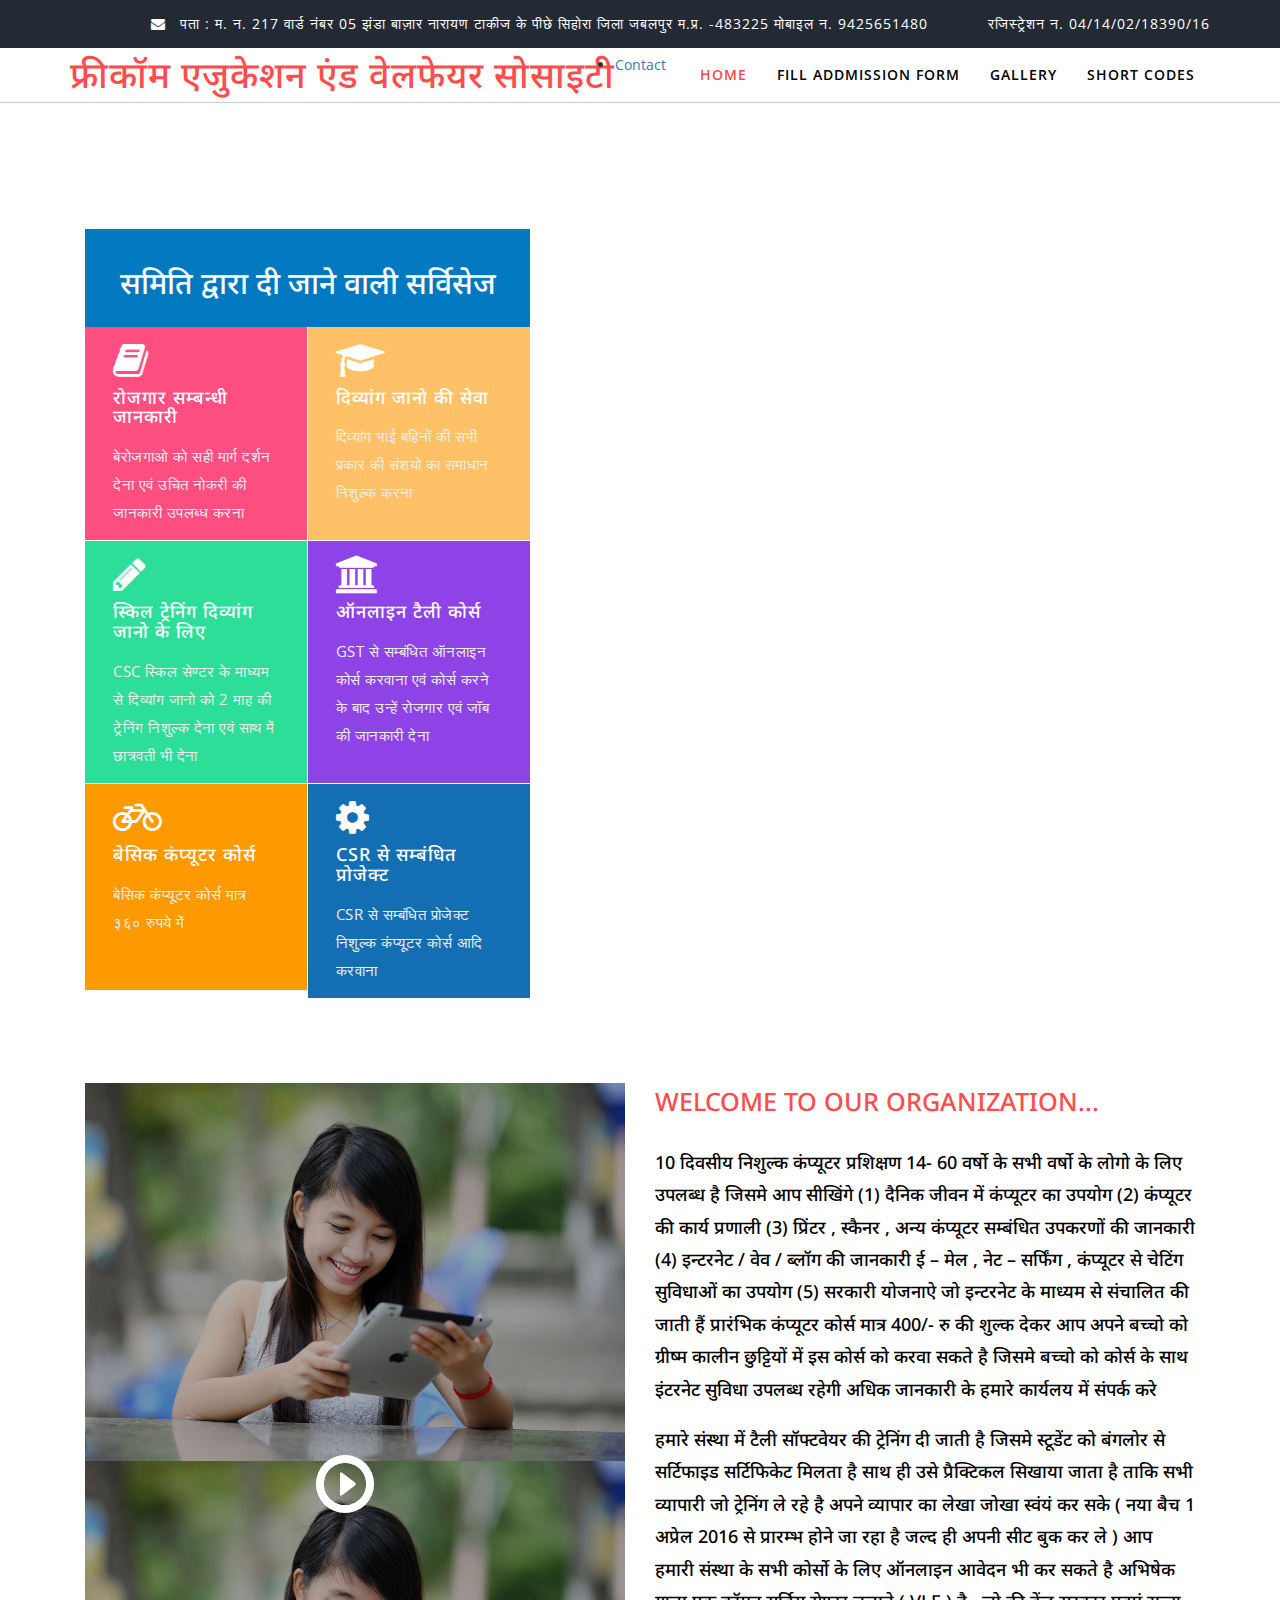
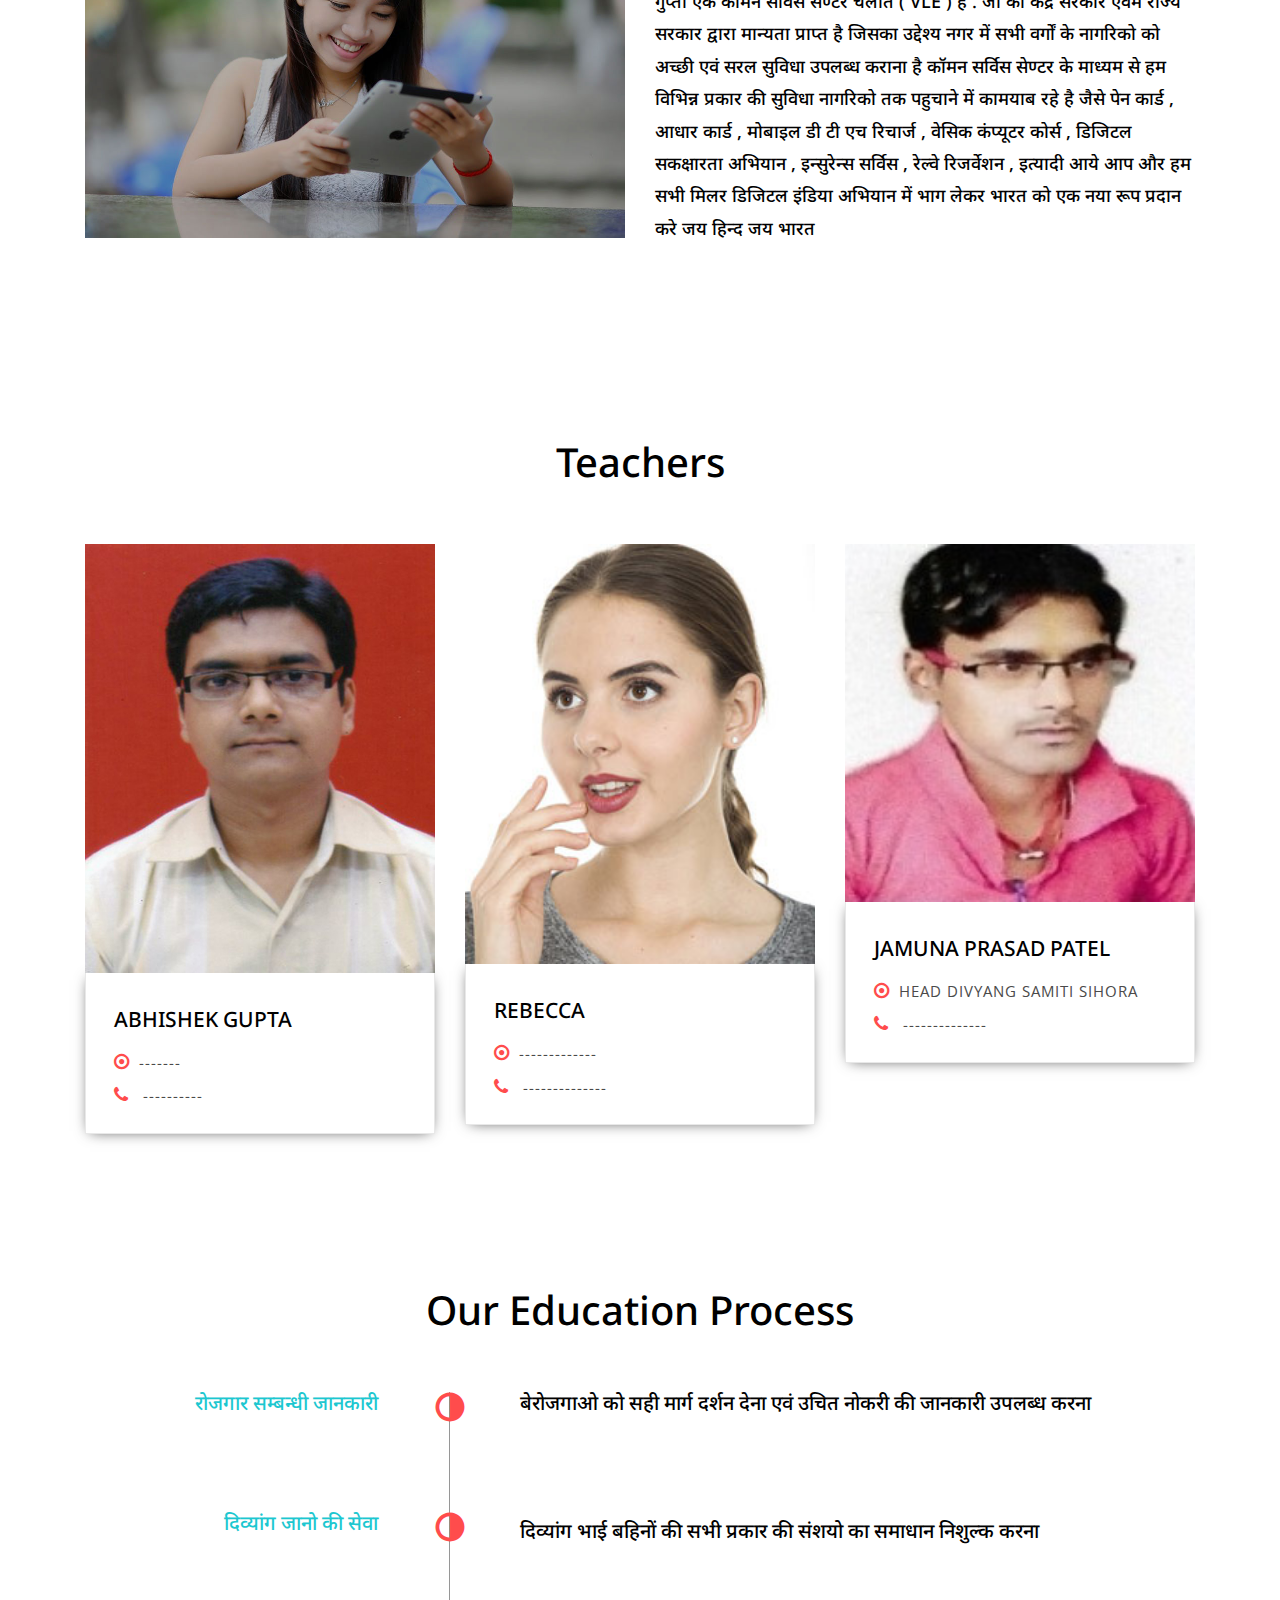
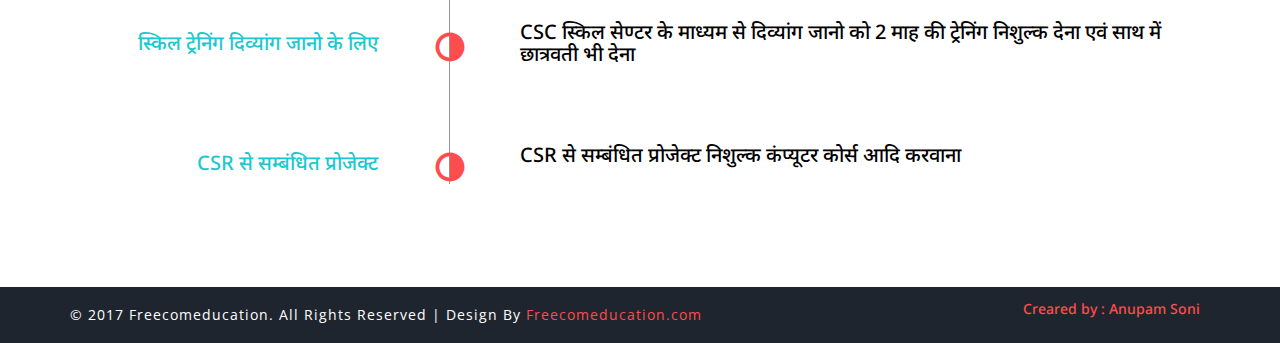
==== commit 4d1963bd: "Update index.html" ====
--- a/index.html
+++ b/index.html
@@ -72,12 +72,9 @@
 							<div class="collapse navbar-collapse" id="bs-example-navbar-collapse-1">
 							 <ul class="nav navbar-nav link-effect-4">
 							<li class="active"><a href="index.html" data-hover="Home">Home</a> </li>
-								<li><a href="about.html" data-hover="About">About </a> </li>
+								<li><a href="http://snug-radiuses.000webhostapp.com/forms/form.html" data-hover="Fill Addmission Form">Fill Addmission Form</a> </li>
 								<li><a href="gallery.html"  data-hover="Gallery">Gallery</a></li>
-								<li class="dropdown">
-									<a href="#" class="dropdown-toggle" data-hover="Pages" data-toggle="dropdown">Pages <b class="caret"></b></a>
-									<ul class="dropdown-menu">
-										<li><a href="icons.html">Icons</a></li>
+								
 										<li><a href="typography.html">Short Codes</a></li>
 									</ul>
 							  </li>
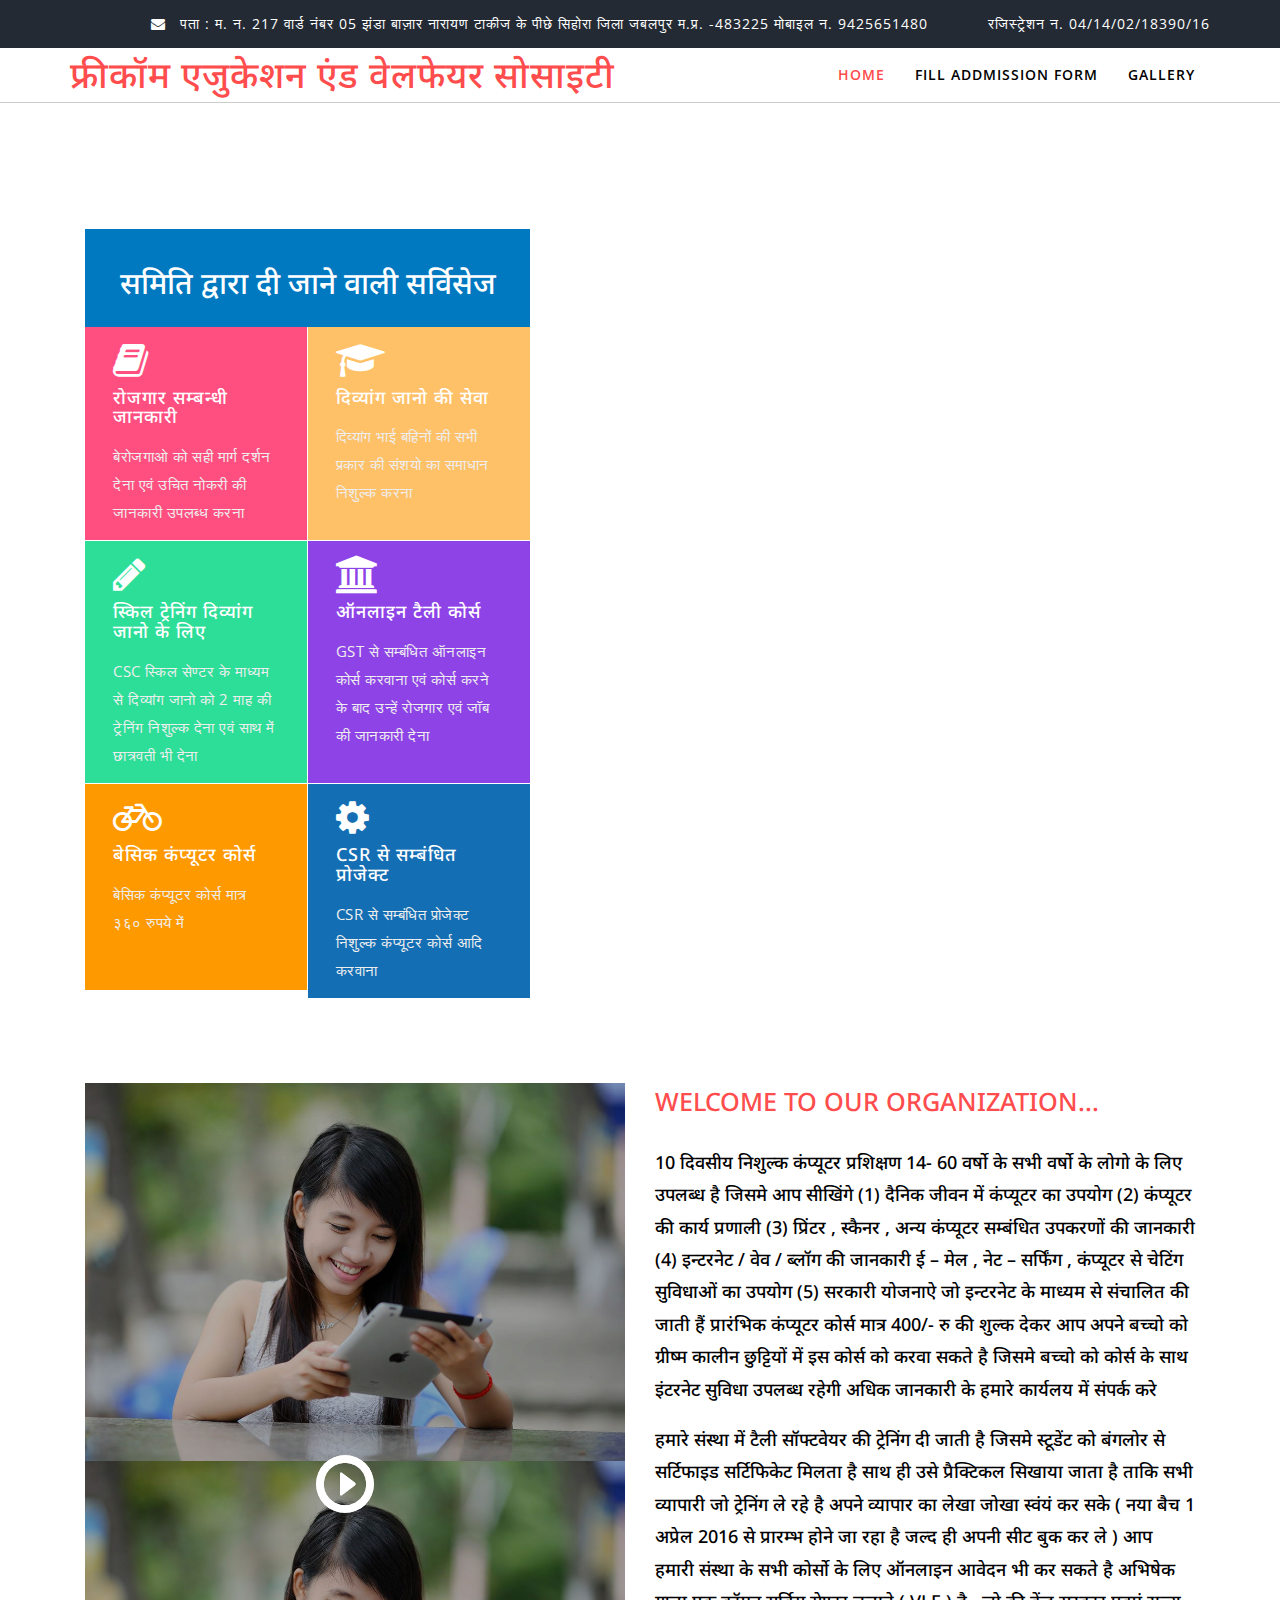
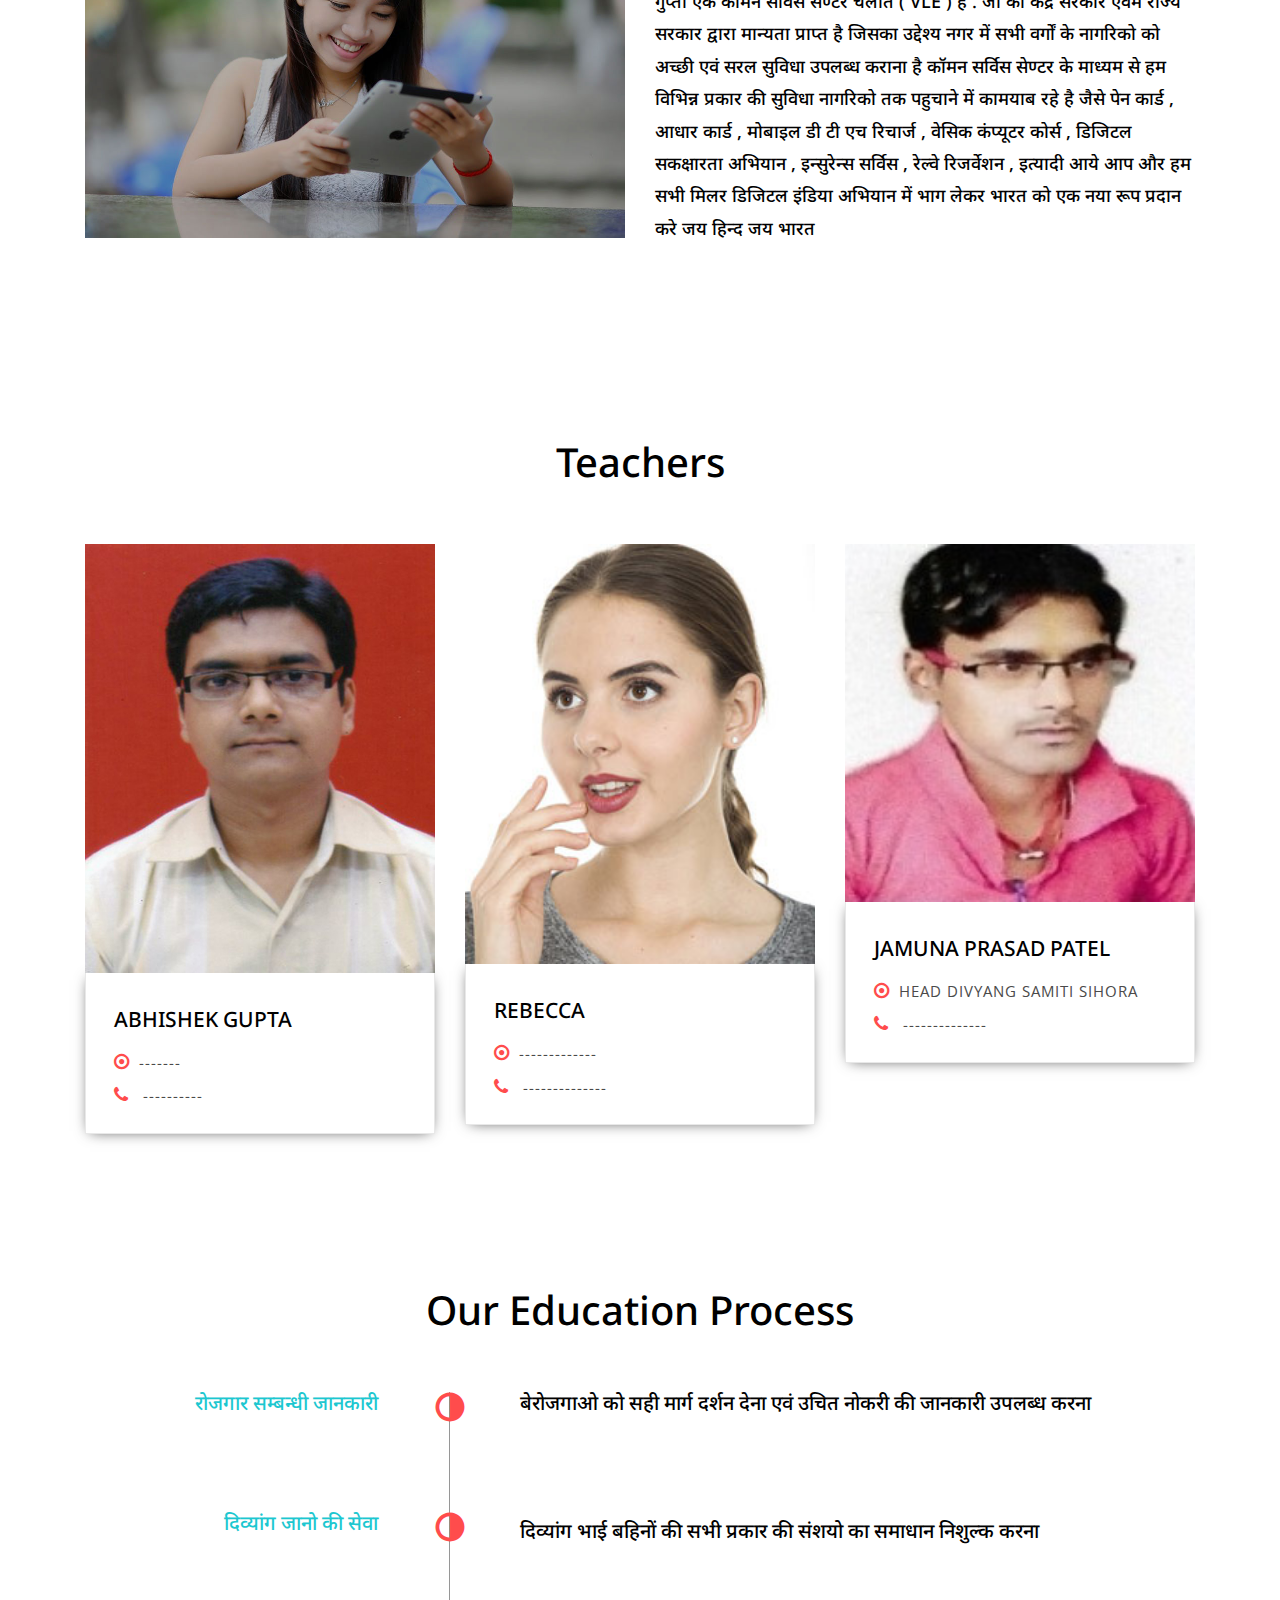
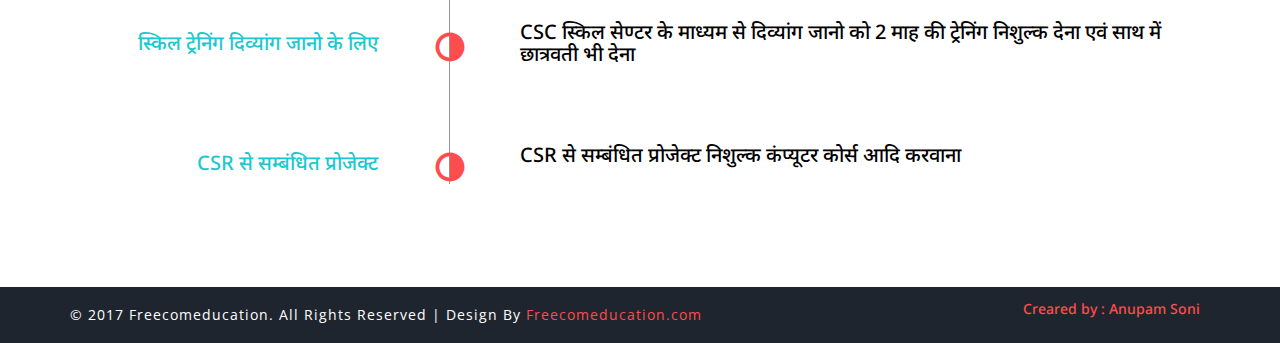
==== commit 725b0092: "Update index.html" ====
--- a/index.html
+++ b/index.html
@@ -75,10 +75,9 @@
 								<li><a href="http://snug-radiuses.000webhostapp.com/forms/form.html" data-hover="Fill Addmission Form">Fill Addmission Form</a> </li>
 								<li><a href="gallery.html"  data-hover="Gallery">Gallery</a></li>
 								
-										<li><a href="typography.html">Short Codes</a></li>
+								
 									</ul>
 							  </li>
-								<li><a href="contact.html" data-hover="Contact">Contact</a></li>
 							  </ul>
 							</div><!-- /.navbar-collapse -->
 						</div>
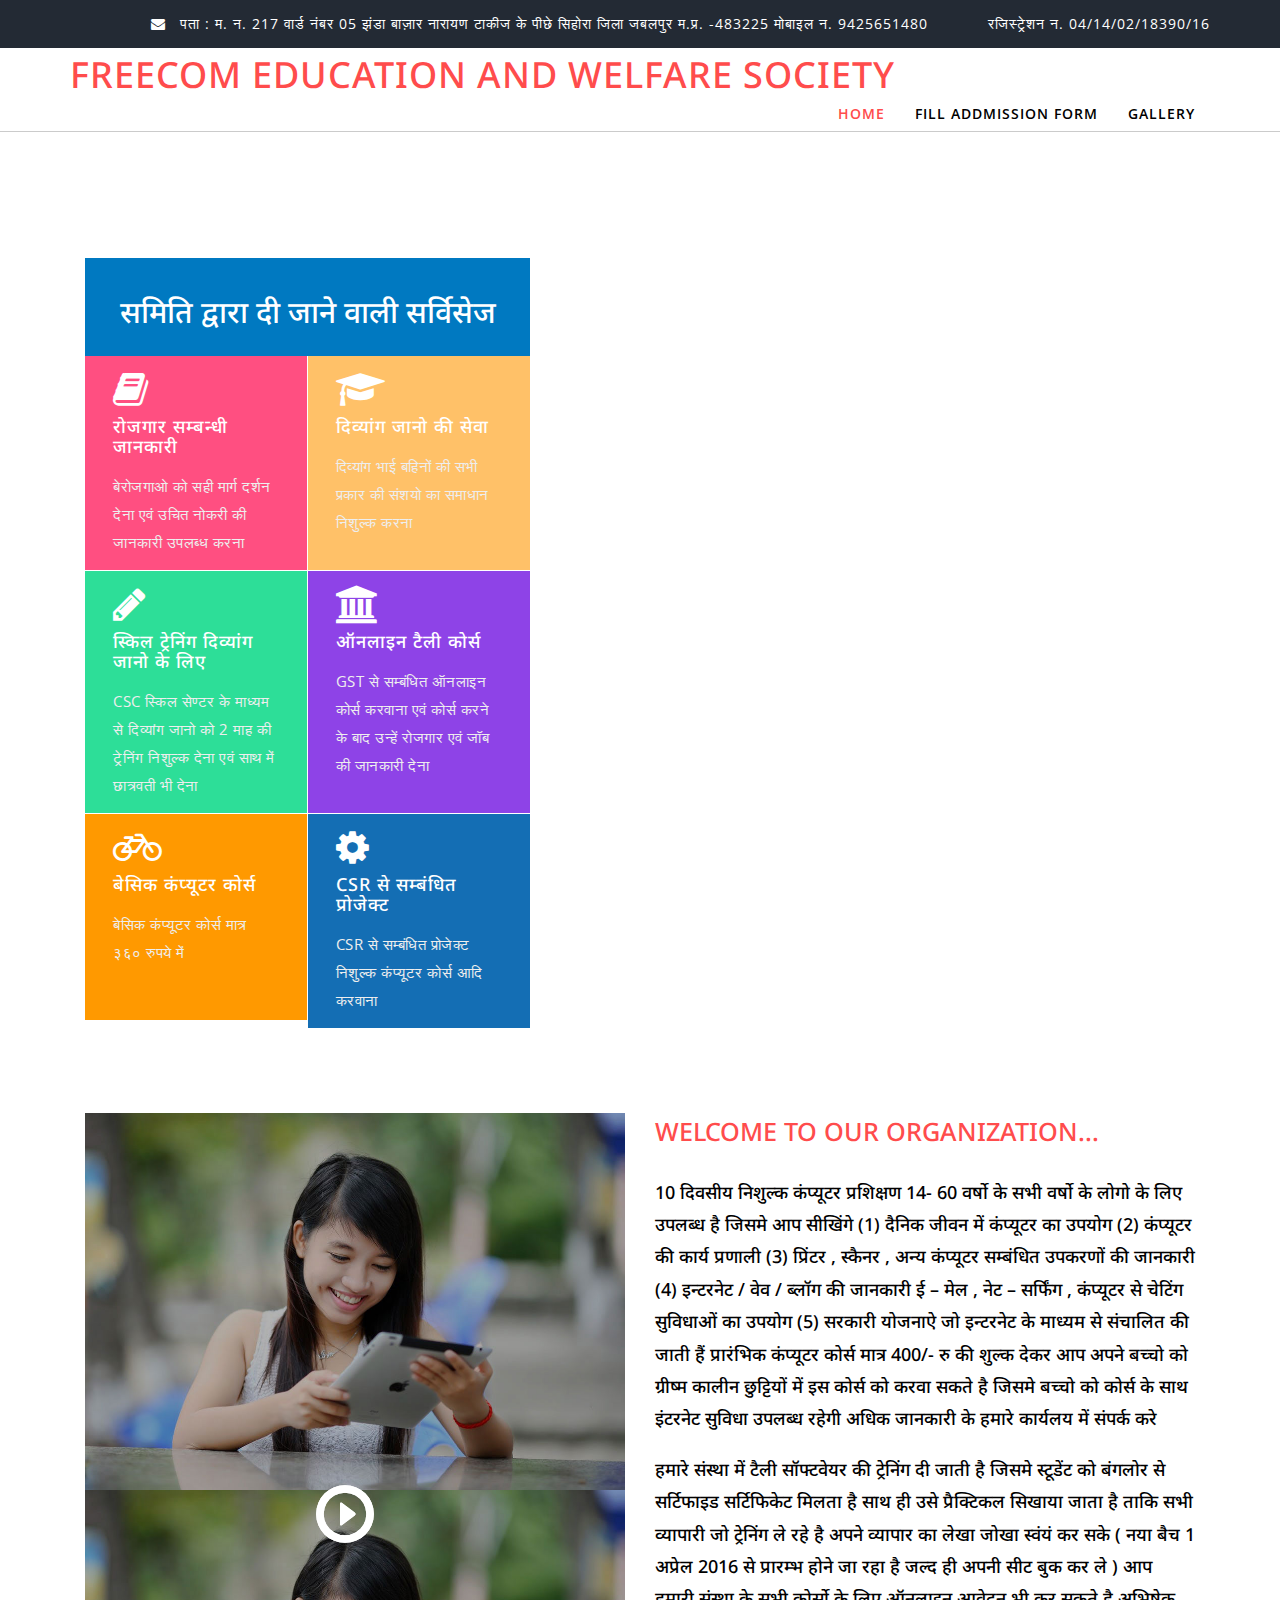
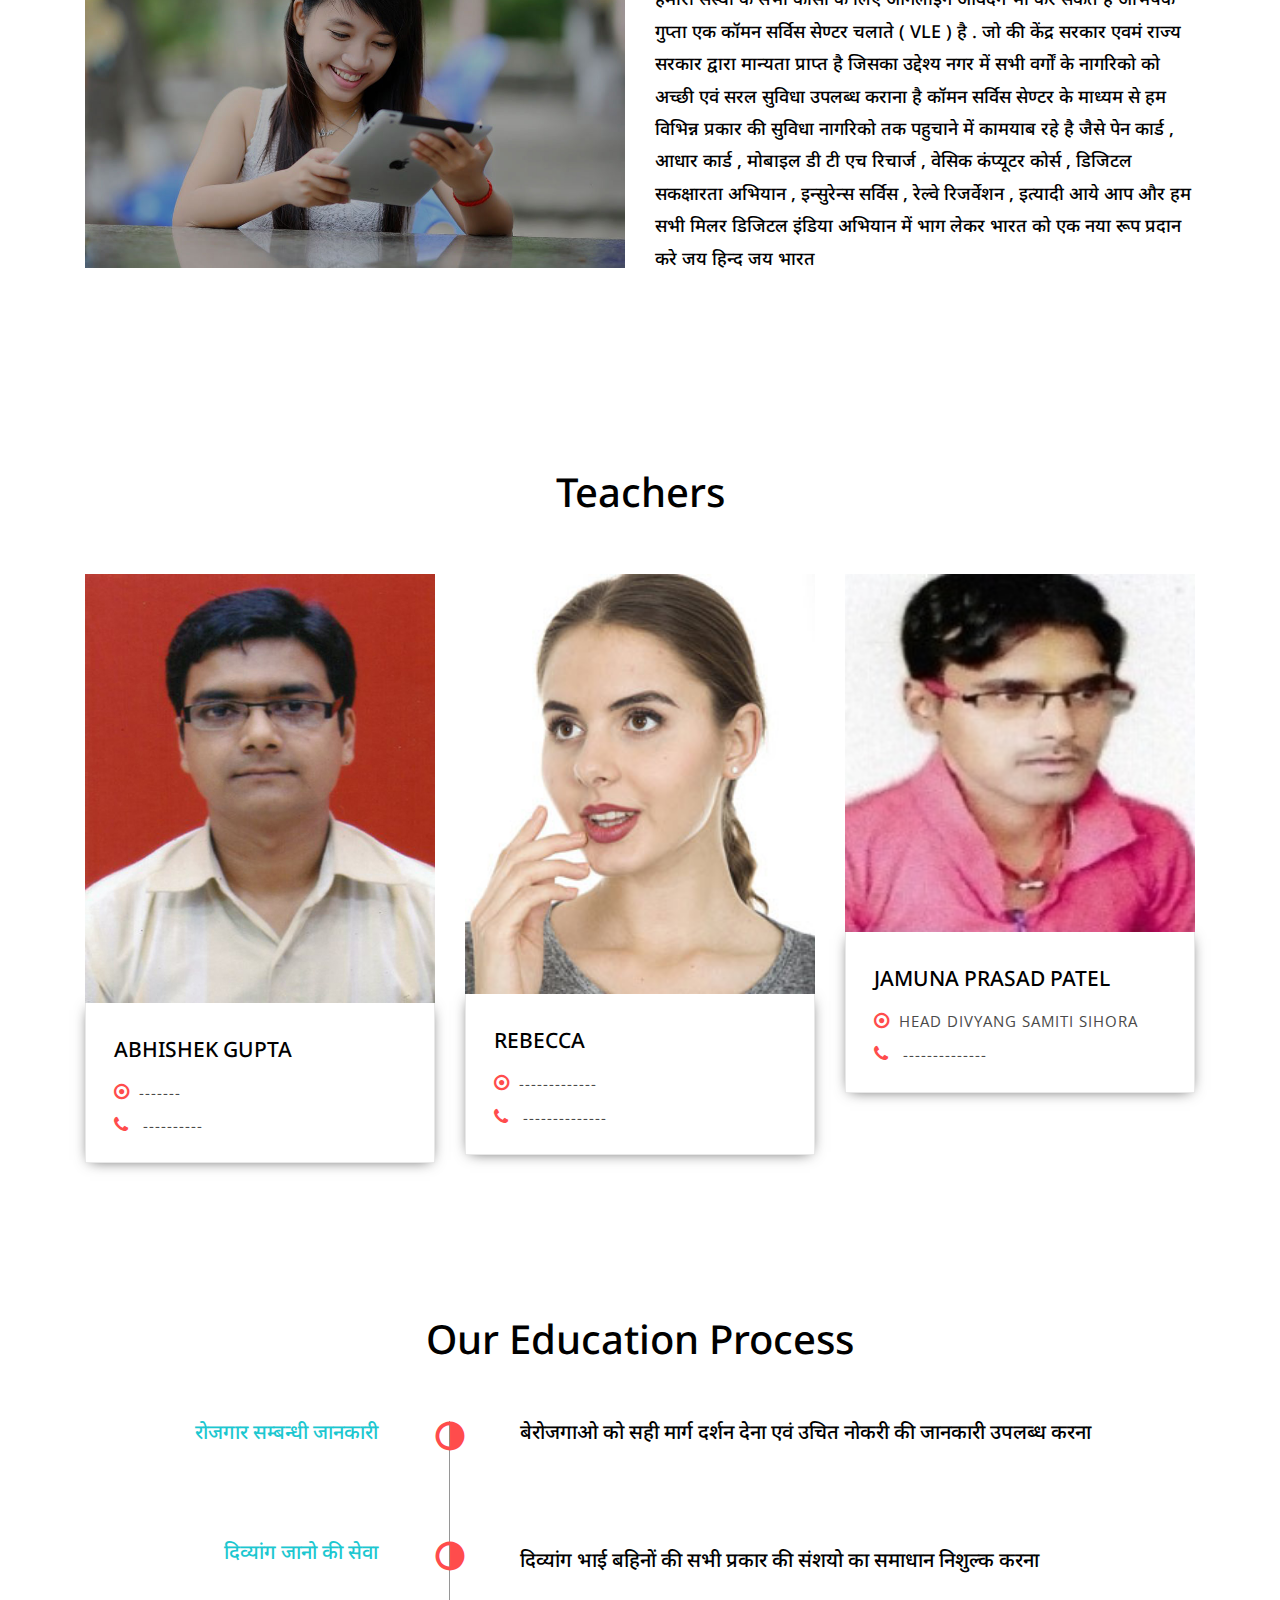
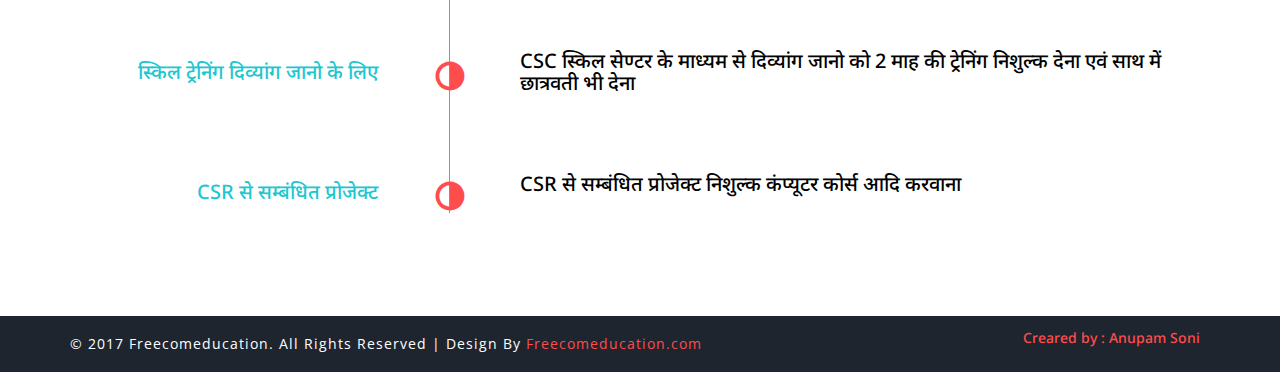
==== commit 6e4e89ea: "Update index.html" ====
--- a/index.html
+++ b/index.html
@@ -64,7 +64,7 @@
 							  </button>
 								 <div class="navbar-brand logo ">
 									<h1 class="animated wow pulse" data-wow-delay=".5s">
-									<a href="index.html"> फ्रीकॉम एजुकेशन एंड वेलफेयर सोसाइटी </a></h1>
+									<a href="index.html"> FreeCom Education And Welfare Society</a></h1>
 								</div>
 
 							</div>
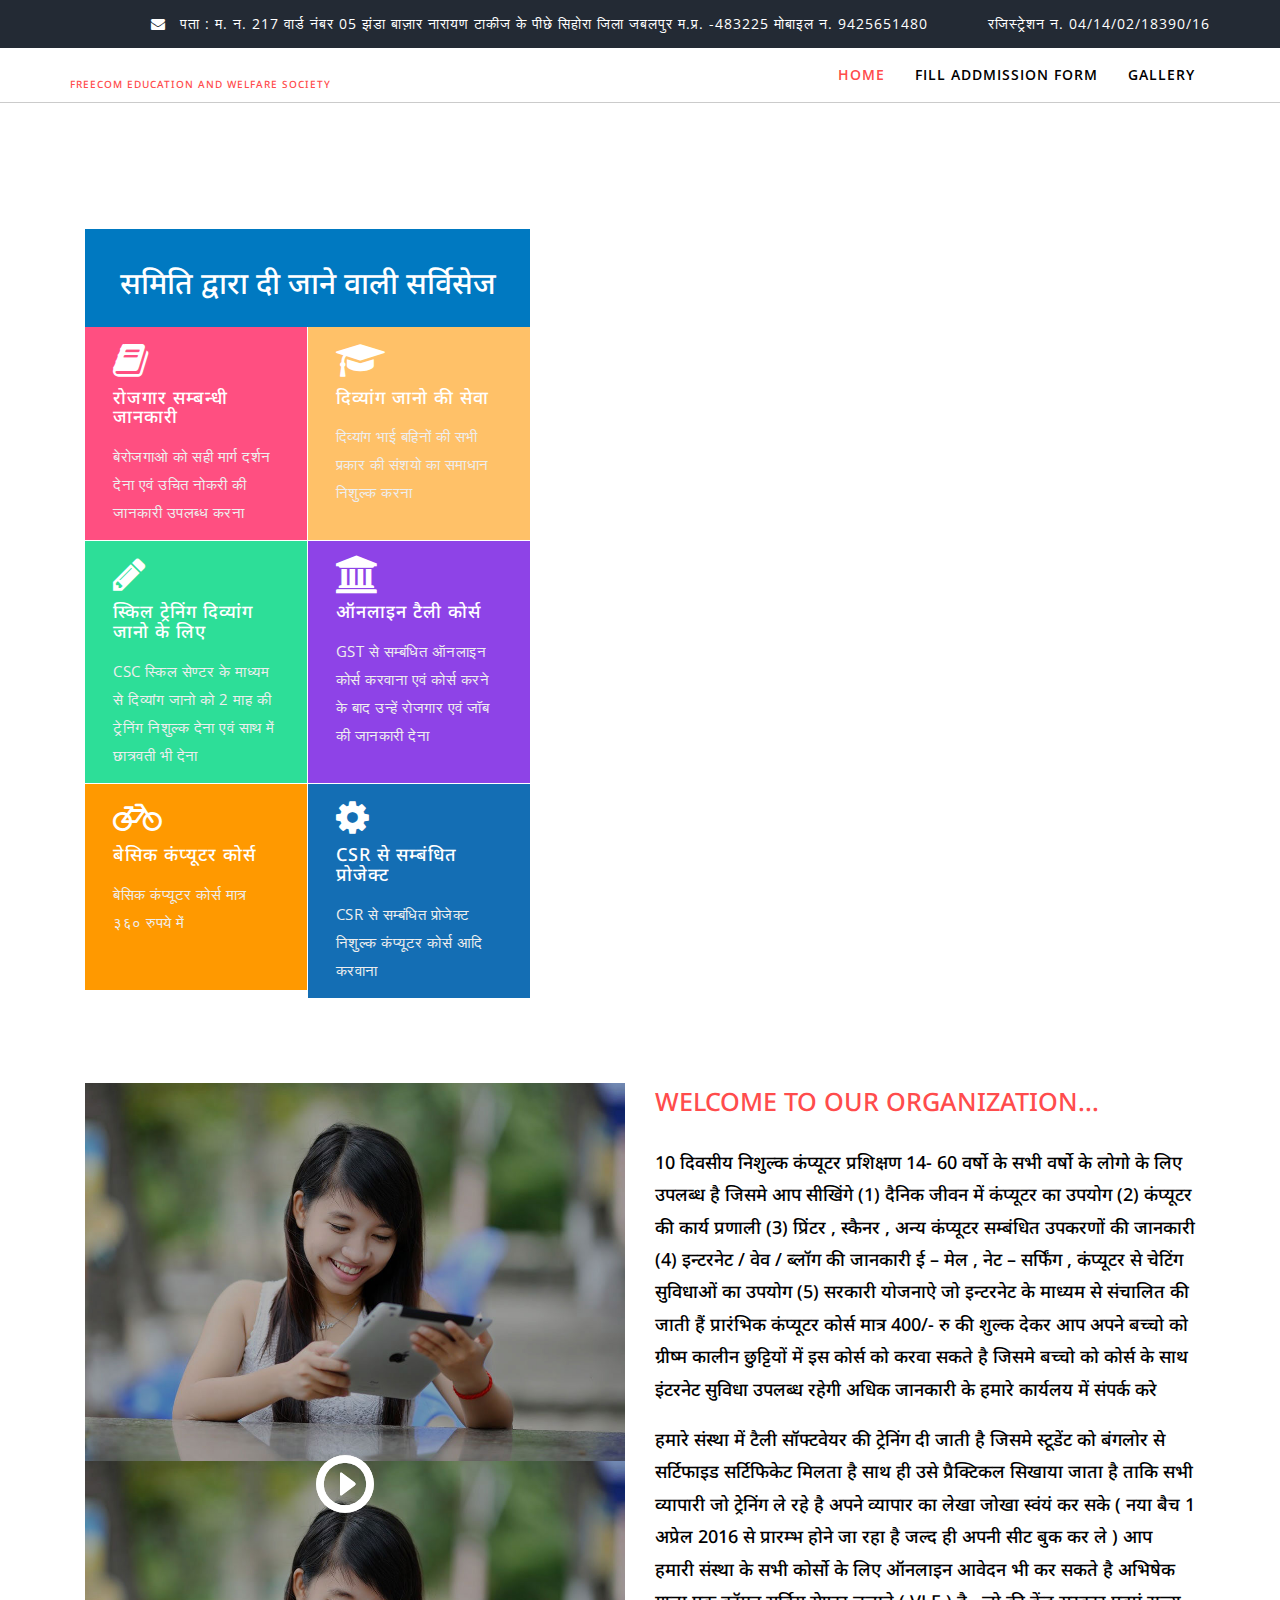
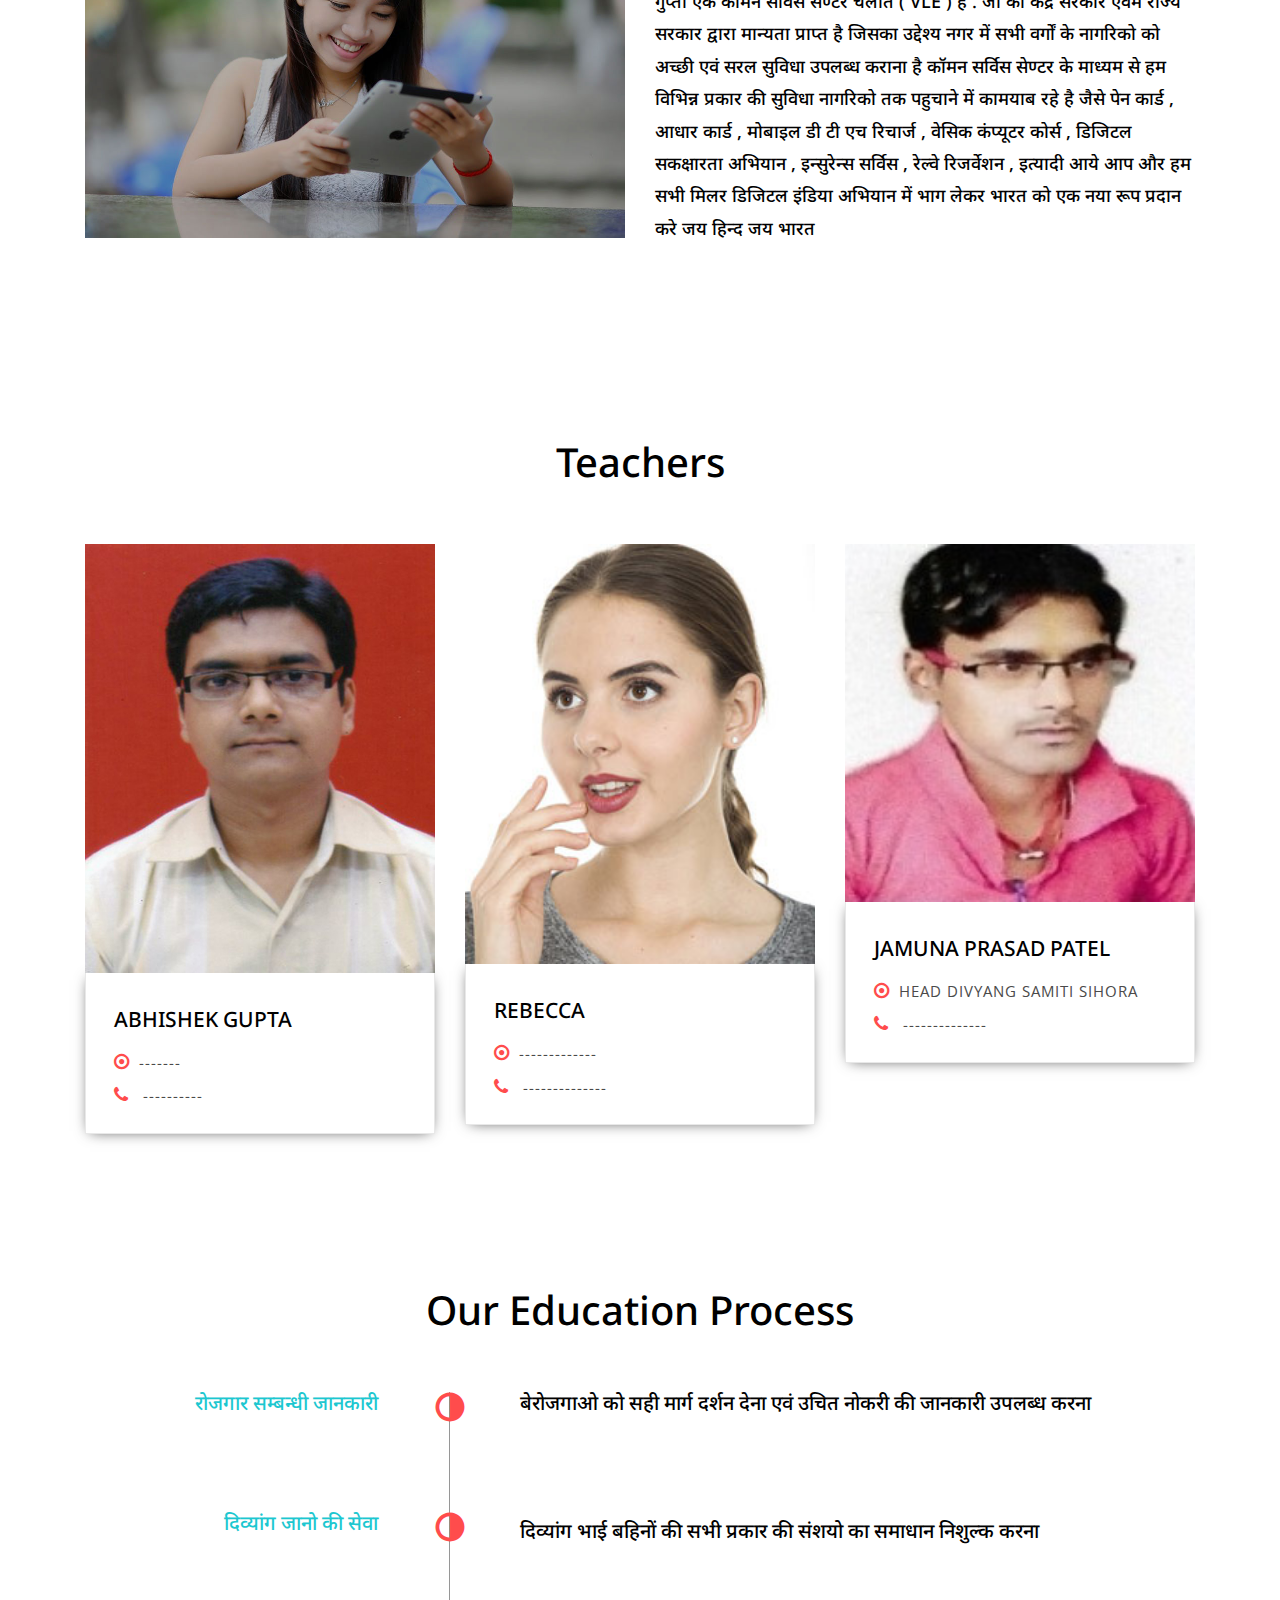
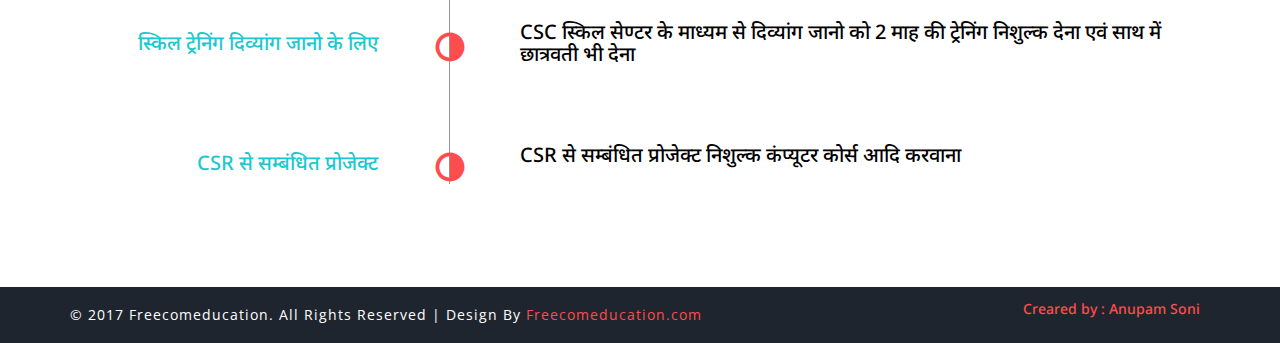
==== commit d0bfc035: "Update index.html" ====
--- a/index.html
+++ b/index.html
@@ -64,7 +64,7 @@
 							  </button>
 								 <div class="navbar-brand logo ">
 									<h1 class="animated wow pulse" data-wow-delay=".5s">
-									<a href="index.html"> FreeCom Education And Welfare Society</a></h1>
+									<a href="index.html"> <font size="1"> FreeCom Education And Welfare Society</font></a></h1>
 								</div>
 
 							</div>
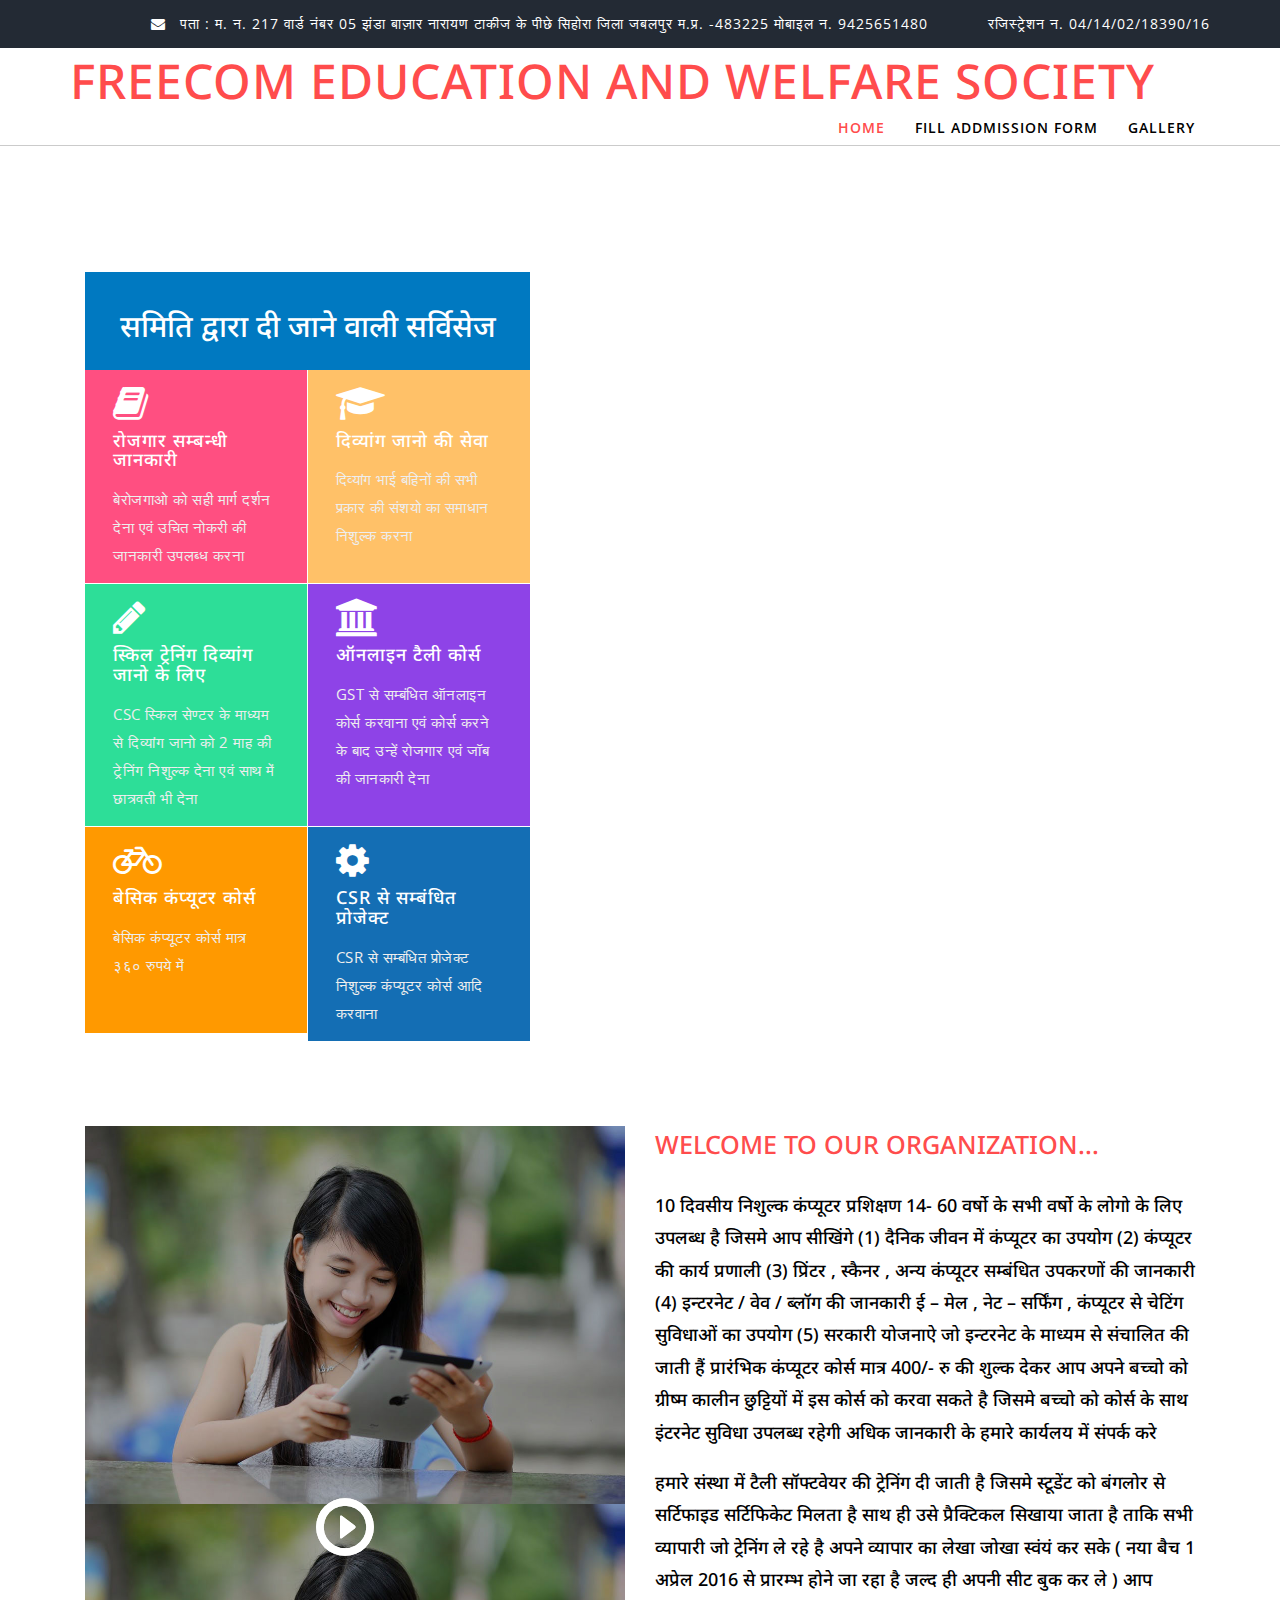
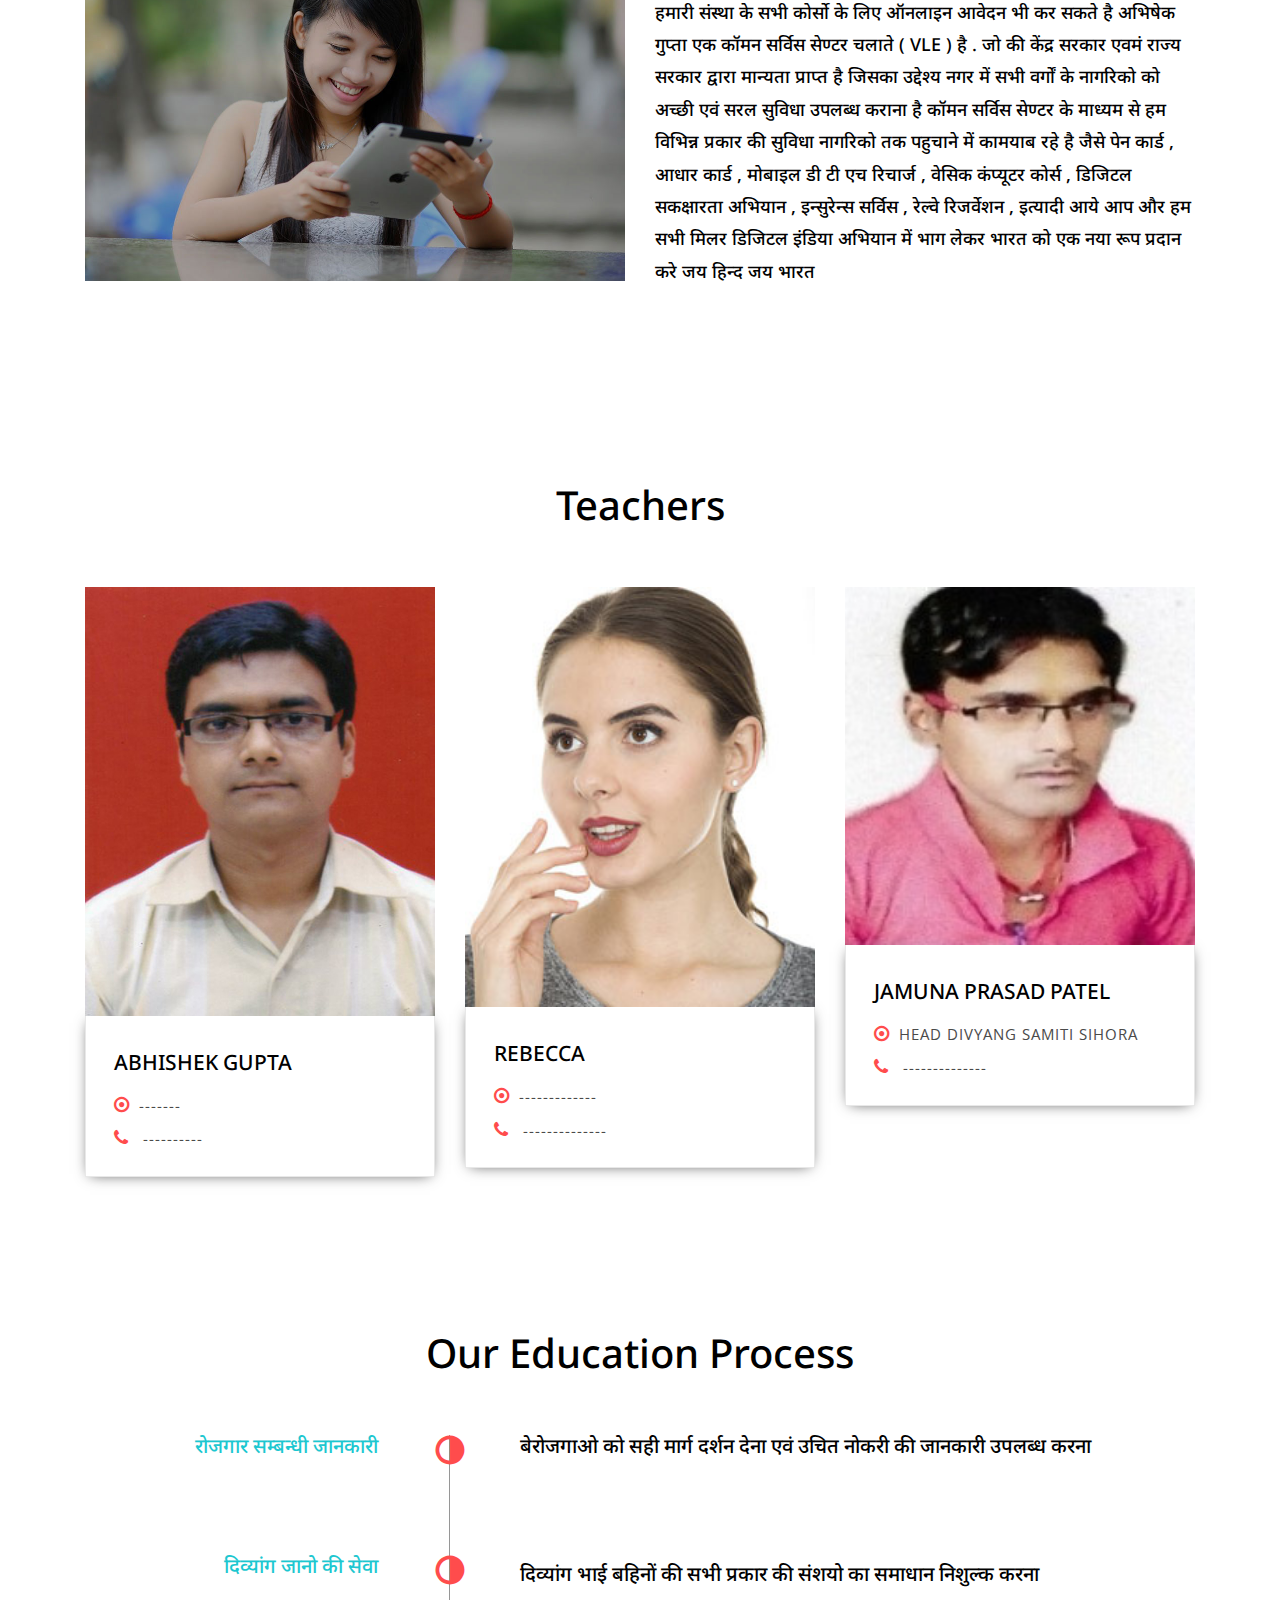
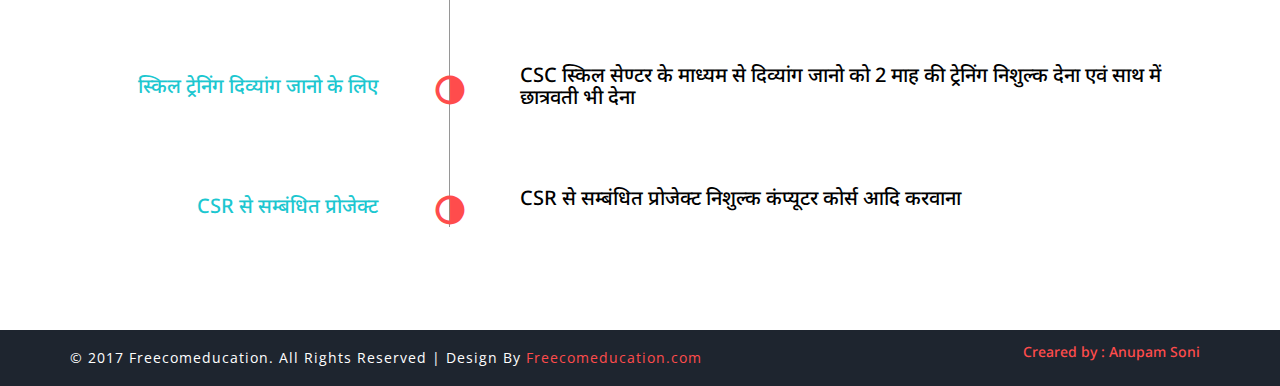
==== commit ca8dc472: "Update index.html" ====
--- a/index.html
+++ b/index.html
@@ -64,7 +64,7 @@
 							  </button>
 								 <div class="navbar-brand logo ">
 									<h1 class="animated wow pulse" data-wow-delay=".5s">
-									<a href="index.html"> <font size="1"> FreeCom Education And Welfare Society</font></a></h1>
+									<a href="index.html"> <font size="12"> FreeCom Education And Welfare Society</font></a></h1>
 								</div>
 
 							</div>
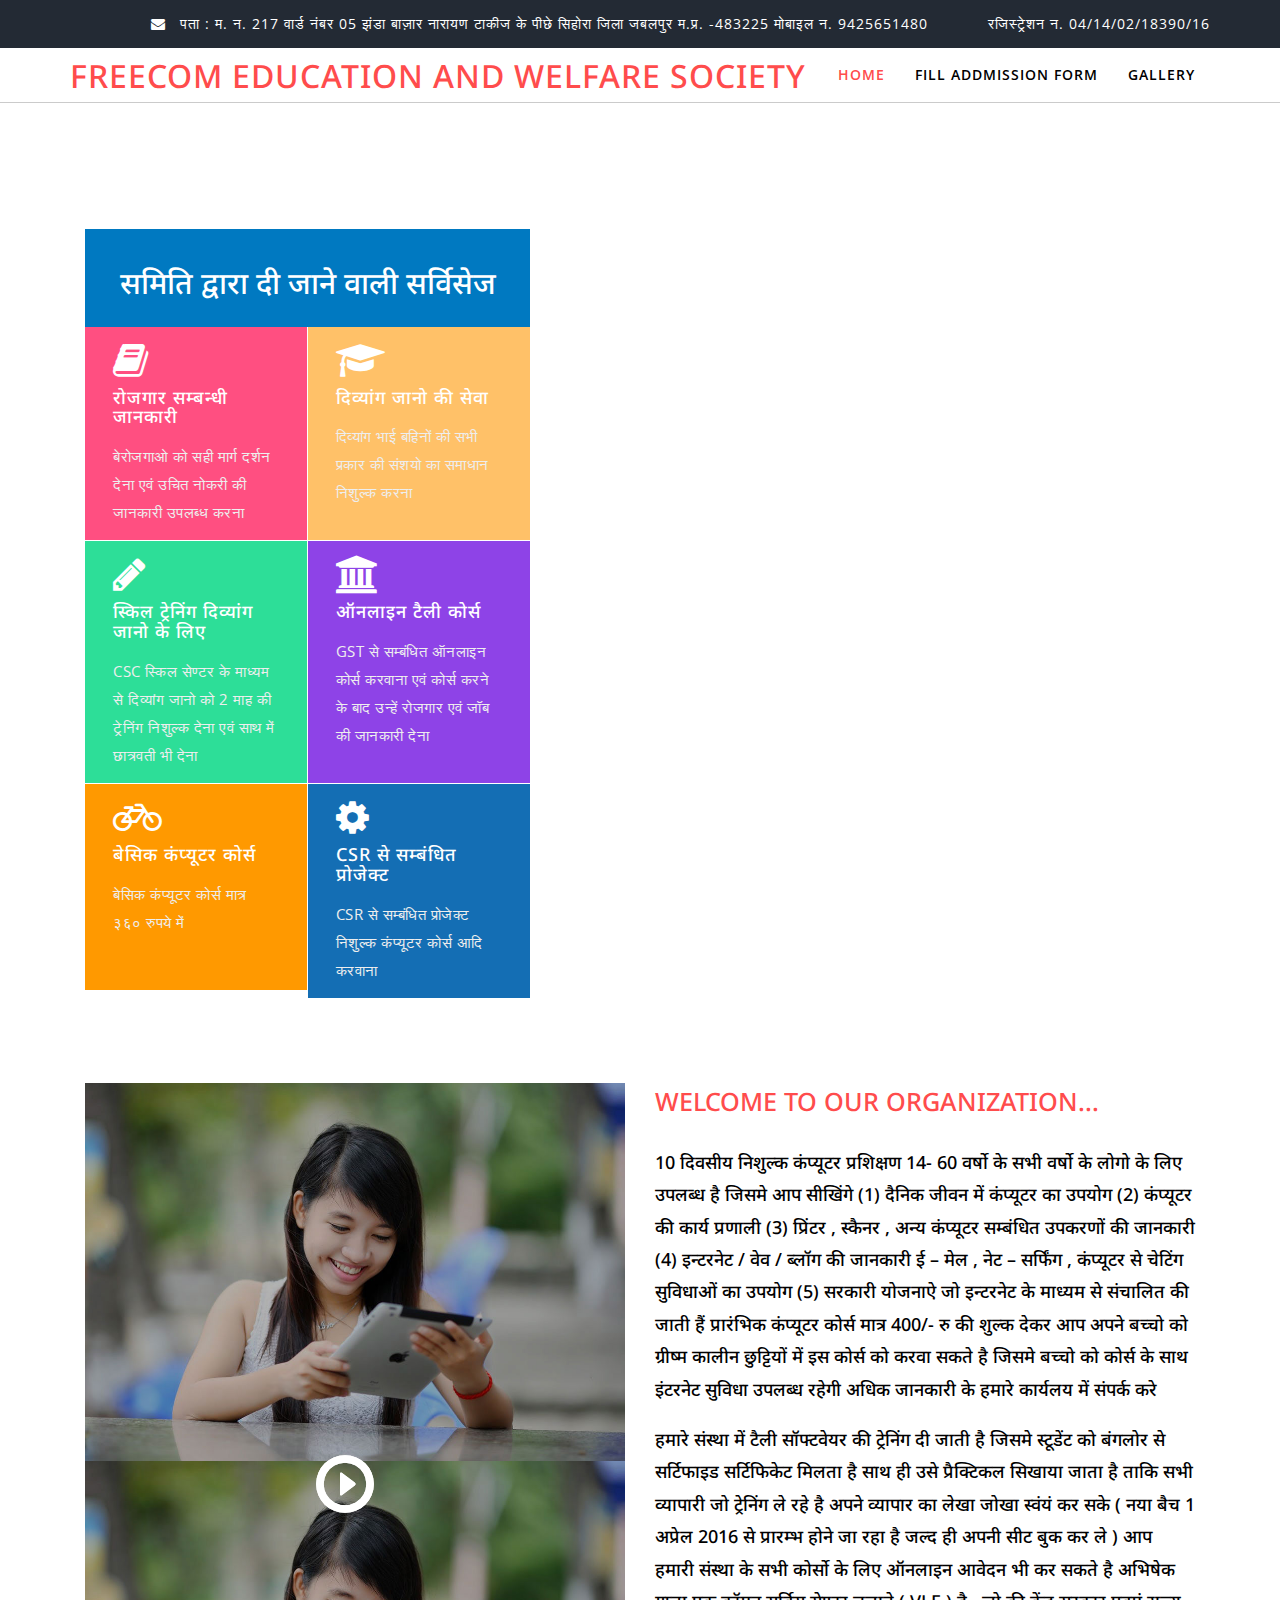
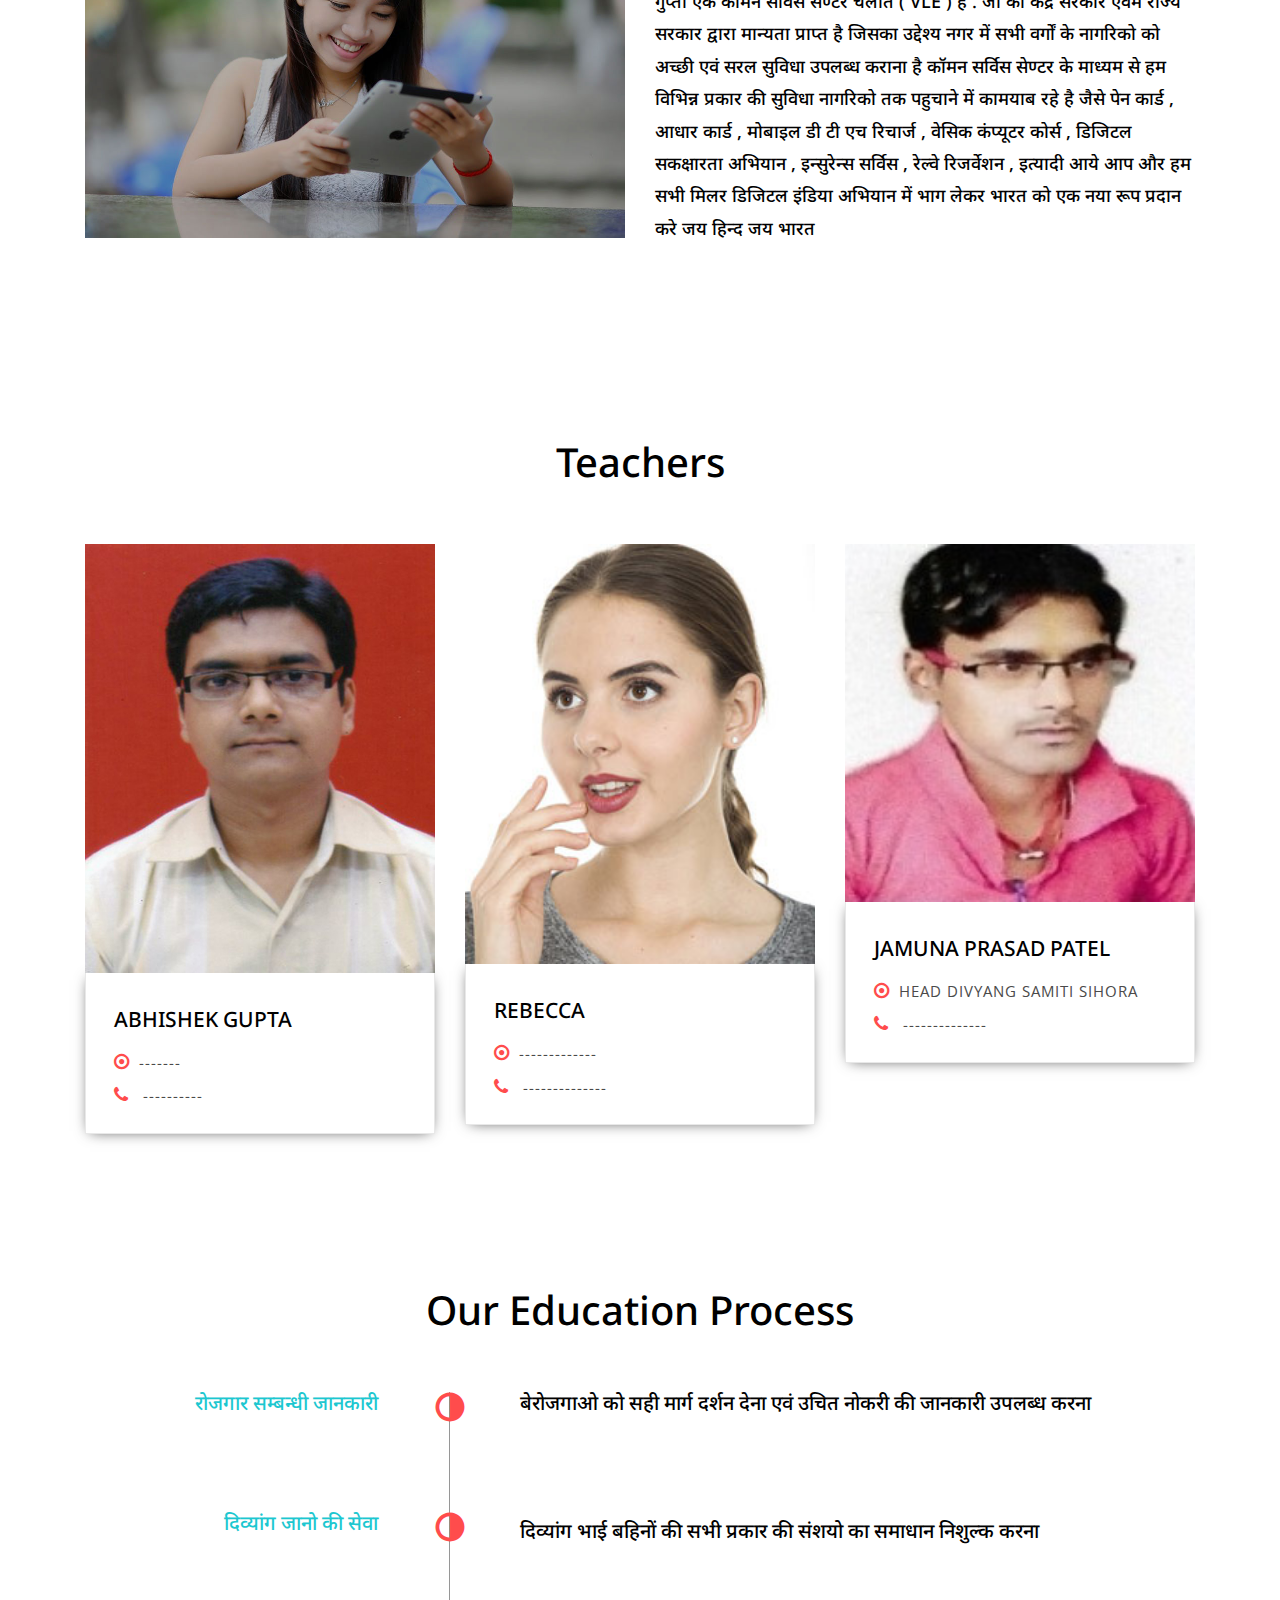
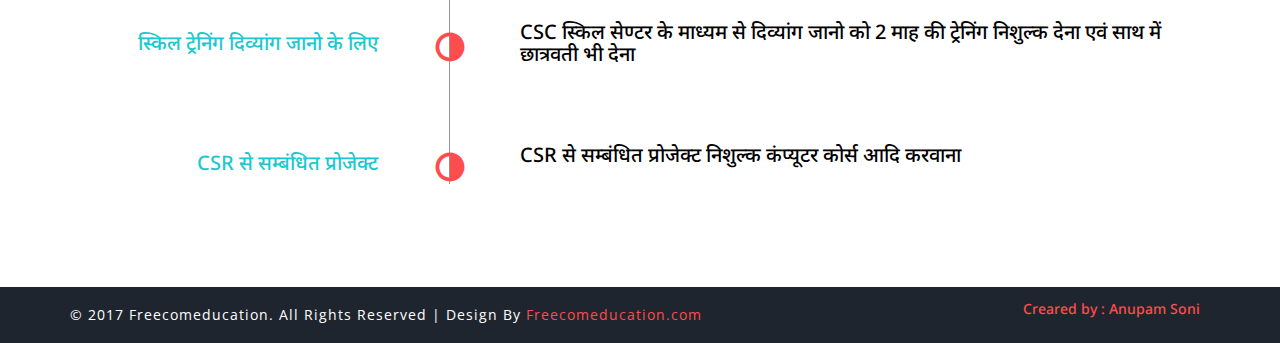
==== commit d68414b5: "Update index.html" ====
--- a/index.html
+++ b/index.html
@@ -64,7 +64,7 @@
 							  </button>
 								 <div class="navbar-brand logo ">
 									<h1 class="animated wow pulse" data-wow-delay=".5s">
-									<a href="index.html"> <font size="12"> FreeCom Education And Welfare Society</font></a></h1>
+									<a href="index.html"> <font size="6"> FreeCom Education And Welfare Society</font></a></h1>
 								</div>
 
 							</div>
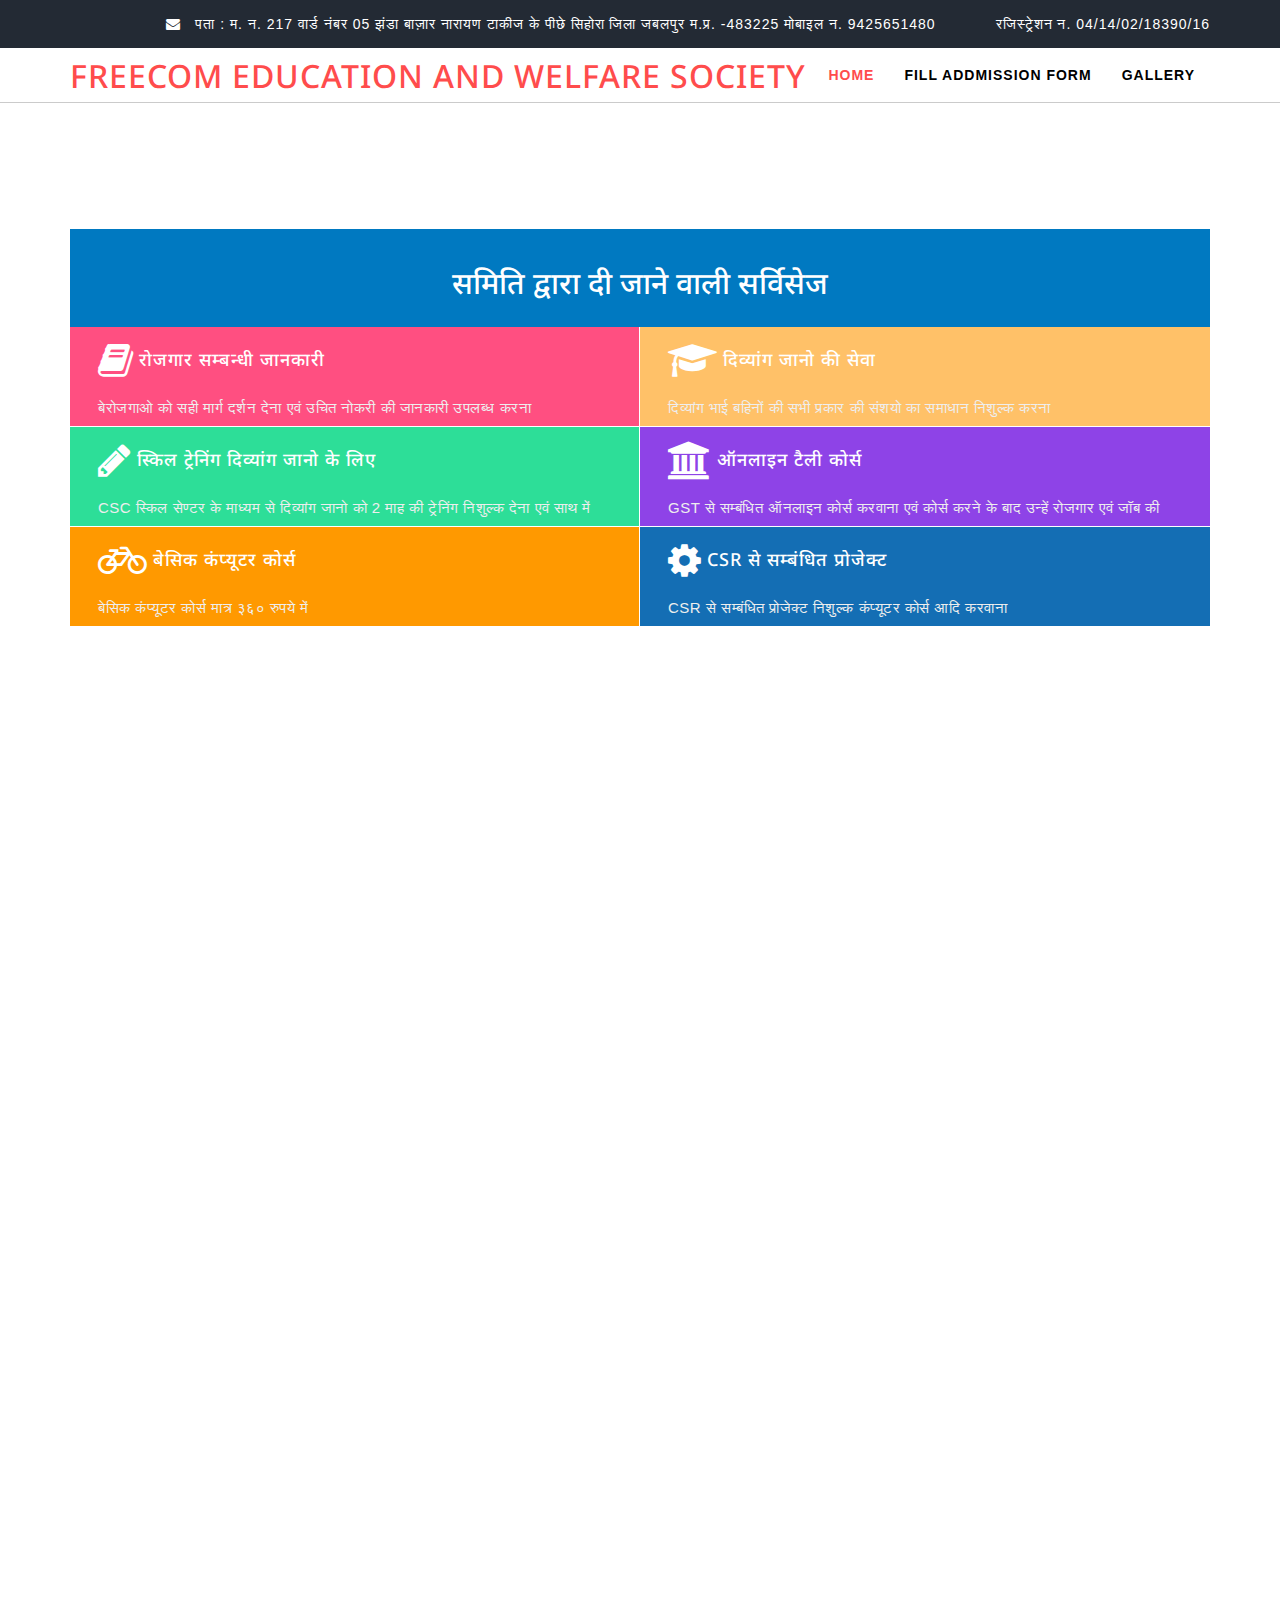
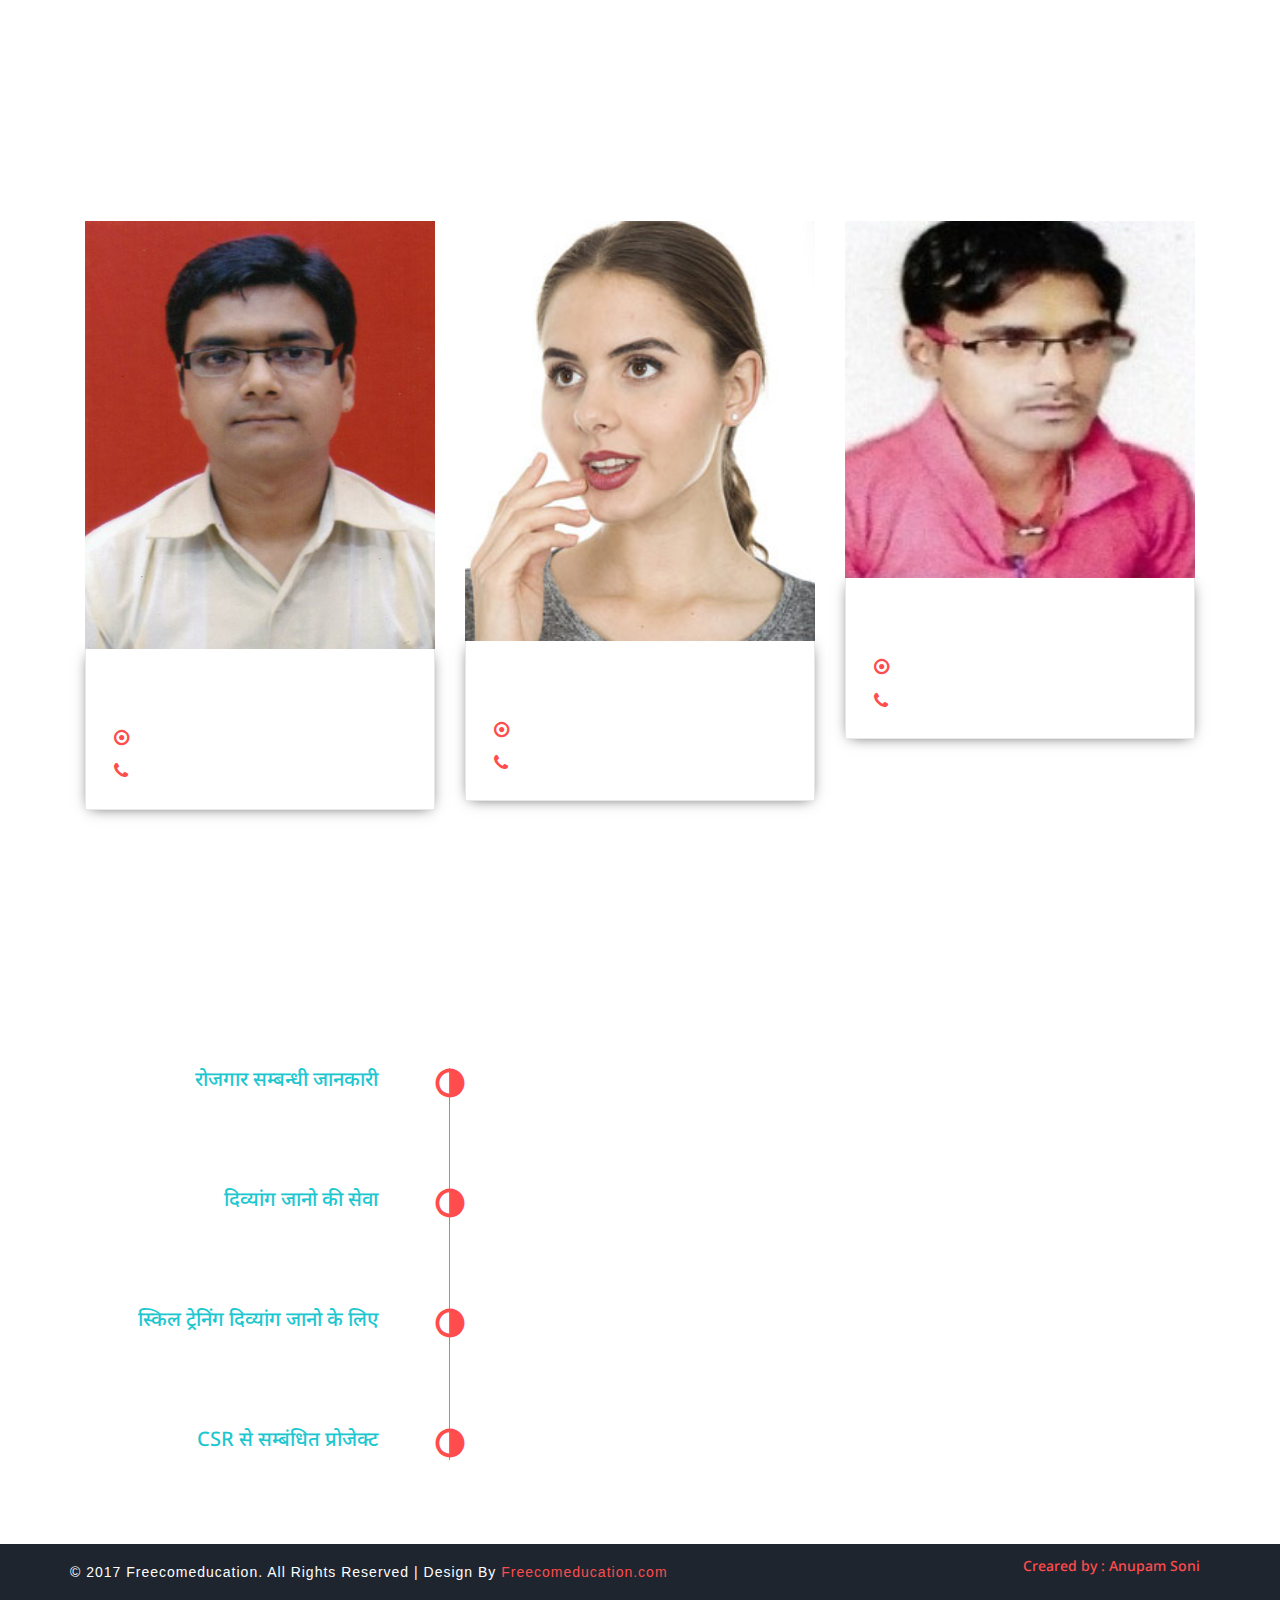
==== commit dc66e054: "Add files via upload" ====
--- a/index.html
+++ b/index.html
@@ -72,7 +72,7 @@
 							<div class="collapse navbar-collapse" id="bs-example-navbar-collapse-1">
 							 <ul class="nav navbar-nav link-effect-4">
 							<li class="active"><a href="index.html" data-hover="Home">Home</a> </li>
-								<li><a href="http://snug-radiuses.000webhostapp.com/forms/form.html" data-hover="Fill Addmission Form">Fill Addmission Form</a> </li>
+								<li><a href="https://snug-radiuses.000webhostapp.com/form.html" data-hover="Fill Addmission Form">Fill Addmission Form</a> </li>
 								<li><a href="gallery.html"  data-hover="Gallery">Gallery</a></li>
 								
 								
@@ -86,12 +86,12 @@
 		</div>
 		<div class="bannerinfo">
 			<div class="container">
-				<div class="col-md-5 bannergrid">
+				<div class="col-md-16 bannergrid">
 					<div class="top">
 						<h5></h5>
 						<h2>समिति द्वारा दी जाने वाली सर्विसेज </h2>
 					</div>
-					<div class="bottom">
+					<div class="bottom wrapper-one">
 						<div class="col-md-6 bannergrid1 clr">
 							<i class="fa fa-book" aria-hidden="true"></i>
 							<h4>रोजगार सम्बन्धी जानकारी</h4>
@@ -136,6 +136,19 @@
 						<div class="clearfix"></div>
 					</div>
 					<div class="clearfix"></div>	
+					<style>
+
+						.wrapper-one > div{
+							height: 100px;
+						}
+						@media only screen and (max-width: 1085px) {
+						   .wrapper-one > div{
+
+								height: 225px;
+							}
+						}
+
+					</style>
 				</div>
 			</div>
 		</div>
@@ -147,21 +160,11 @@
 	<div class="container">  
 		<div class="welcome-grids"> 
 			<div class="col-md-6 welcome-w3right">
-				<img src="images/welcome.jpg" class="img-responsive" alt="" />
-				<div class="wthree-model-video">
-					<a class="#" data-toggle="modal" data-target="#myModal1">
-						<span class="glyphicon glyphicon-play-circle" aria-hidden="true"></span>
-					</a>
-				</div>
-				<img src="images/welcome.jpg" class="img-responsive" alt="" />
-				<div class="wthree-model-video">
-					<a class="#" data-toggle="modal" data-target="#myModal1">
-						<span class="glyphicon glyphicon-play-circle" aria-hidden="true"></span>
-					</a>
-				</div>
-			</div>
-			<div class="col-md-6 welcome-w3left">
-				<h3>Welcome to Our Organization...</h3>
+				<iframe width="560" height="335" src="https://www.youtube.com/embed/RLxOU1HRt24" frameborder="0" allow="autoplay; encrypted-media" allowfullscreen></iframe>
+				<iframe width="560" height="335" src="https://www.youtube.com/embed/7ZWeLJdsgKY" frameborder="0" allow="autoplay; encrypted-media" allowfullscreen></iframe>
+			</div>
+			<div class="col-md-6 welcome-w3left" >
+				<h3 >Welcome to Our Organization...</h3>
 				<h4>10 दिवसीय निशुल्क कंप्यूटर प्रशिक्षण 14- 60 वर्षो के सभी वर्षो के लोगो के लिए उपलब्ध है जिसमे आप सीखिंगे (1) दैनिक जीवन में कंप्यूटर का उपयोग (2) कंप्यूटर की कार्य प्रणाली (3) प्रिंटर , स्कैनर , अन्य कंप्यूटर सम्बंधित उपकरणों की जानकारी (4) इन्टरनेट / वेव / ब्लॉग की जानकारी ई – मेल , नेट – सर्फिंग , कंप्यूटर से चेटिंग सुविधाओं का उपयोग (5) सरकारी योजनाऐ जो इन्टरनेट के माध्यम से संचालित की जाती हैं प्रारंभिक कंप्यूटर कोर्स मात्र 400/- रु की शुल्क देकर आप अपने बच्चो को ग्रीष्म कालीन छुट्टियों में इस कोर्स को करवा सकते है जिसमे बच्चो को कोर्स के साथ इंटरनेट सुविधा उपलब्ध रहेगी अधिक जानकारी के हमारे कार्यलय में संपर्क करे </h4>
 				<h4>हमारे संस्था में टैली सॉफ्टवेयर की ट्रेनिंग दी जाती है जिसमे स्टूडेंट को बंगलोर से सर्टिफाइड सर्टिफिकेट मिलता है साथ ही उसे प्रैक्टिकल सिखाया जाता है ताकि सभी व्यापारी जो ट्रेनिंग ले रहे है अपने व्यापार का लेखा जोखा स्वंयं कर सके ( नया बैच 1 अप्रेल 2016 से प्रारम्भ होने जा रहा है जल्द ही अपनी सीट बुक कर ले ) आप हमारी संस्था के सभी कोर्सो के लिए ऑनलाइन आवेदन भी कर सकते है
 					अभिषेक गुप्ता एक कॉमन सर्विस सेण्टर चलाते ( VLE ) है . जो की केंद्र सरकार एवमं राज्य सरकार द्वारा मान्यता प्राप्त है जिसका उद्देश्य नगर में सभी वर्गों के नागरिको को अच्छी एवं सरल सुविधा उपलब्ध कराना है कॉमन सर्विस सेण्टर के माध्यम से हम विभिन्न प्रकार की सुविधा नागरिको तक पहुचाने में कामयाब रहे है जैसे पेन कार्ड , आधार कार्ड , मोबाइल डी टी एच रिचार्ज , वेसिक कंप्यूटर कोर्स , डिजिटल सकक्षारता अभियान , इन्सुरेन्स सर्विस , रेल्वे रिजर्वेशन , इत्यादी आये आप और हम सभी मिलर डिजिटल इंडिया अभियान में भाग लेकर भारत को एक नया रूप प्रदान करे जय हिन्द जय भारत</h4>
@@ -169,14 +172,23 @@
 				<div class="readmore-w3">
 				</div>
 			</div>
+
 			<div class="clearfix"></div>
+			<style>
+				.welcome-w3left > * {
+
+					color:white!important;
+				}
+
+				</style>
+			
 		</div>
 	</div>
 </div>
 <!-- //welcome -->
 <div class="team">
 	<div class="container">
-		<h3 class="heading">Teachers</h3>
+		<h3 class="heading"<style="color:white">Teachers</h3>
 		<div class="teamgrids">
 			<div class="col-md-4 teamgrid1">
 				<img src="images/t1.jpg" alt="" />
@@ -246,8 +258,8 @@
 			</div>
 			<div class="right1">
 				<h3>दिव्यांग भाई बहिनों की सभी प्रकार की संशयो का समाधान निशुल्क करना</h3>
+				
 				<p></p>
-				<p><br></p>
 			</div>
 			<div class="right1">
 				<h3>CSC स्किल सेण्टर के माध्यम से दिव्यांग जानो को 2 माह की ट्रेनिंग निशुल्क देना एवं साथ में छात्रवती भी देना</h3>
--- a/css/style.css
+++ b/css/style.css
@@ -5,13 +5,9 @@
 	License URL: http://creativecommons.org/licenses/by/3.0/
 --*/
 /*-- Reset-Code --*/
-
-body {
-	padding: 0;
-	margin: 0;
-	background: #FFF;
-	font-family: 'Open Sans', sans-serif;
-}
+body    { background:url(../images/bg3.jpg) top right no-repeat; background-attachment:fixed;}
+
+
 body a {
 	transition: 0.5s all;
 	-webkit-transition: 0.5s all;
@@ -192,7 +188,7 @@
 .banner1 {
     background: url(../images/banner2.jpg) no-repeat 0px 0px;
     background-size: cover;
-    min-height: 300px;
+    min-height: 0px;
 }
 
 .top {
@@ -371,7 +367,7 @@
 
 /* edu */
 .right1 h3,.left1 h3 {
-    color: #000;
+    color: #fff;
     text-transform: uppercase;
     margin-bottom: .5em;
     font-size: 20px;
@@ -698,6 +694,13 @@
     margin: 1em 0;
 }
 h3.heading {
+    text-align: center;
+    color: #FFF;
+    font-size: 40px;
+    margin-bottom: 1.5em;
+    text-transform: capitalize;
+}
+h3.heading1 {
     text-align: center;
     color: #000;
     font-size: 40px;
@@ -973,7 +976,7 @@
     -ms-transition: all 1s;
 }
 .teamgrids p {
-    color: #4a4a4a;
+    color: #FFF;
     font-size: 15px;
     margin: .8em 0;
     letter-spacing: 1px;
@@ -984,7 +987,7 @@
     padding-right: .5em;
 }
 .teamgrid1 h3 {
-    color: #000;
+    color: #FFF;
     text-transform: uppercase;
     margin: 1em 0;
     font-size: 21px;
